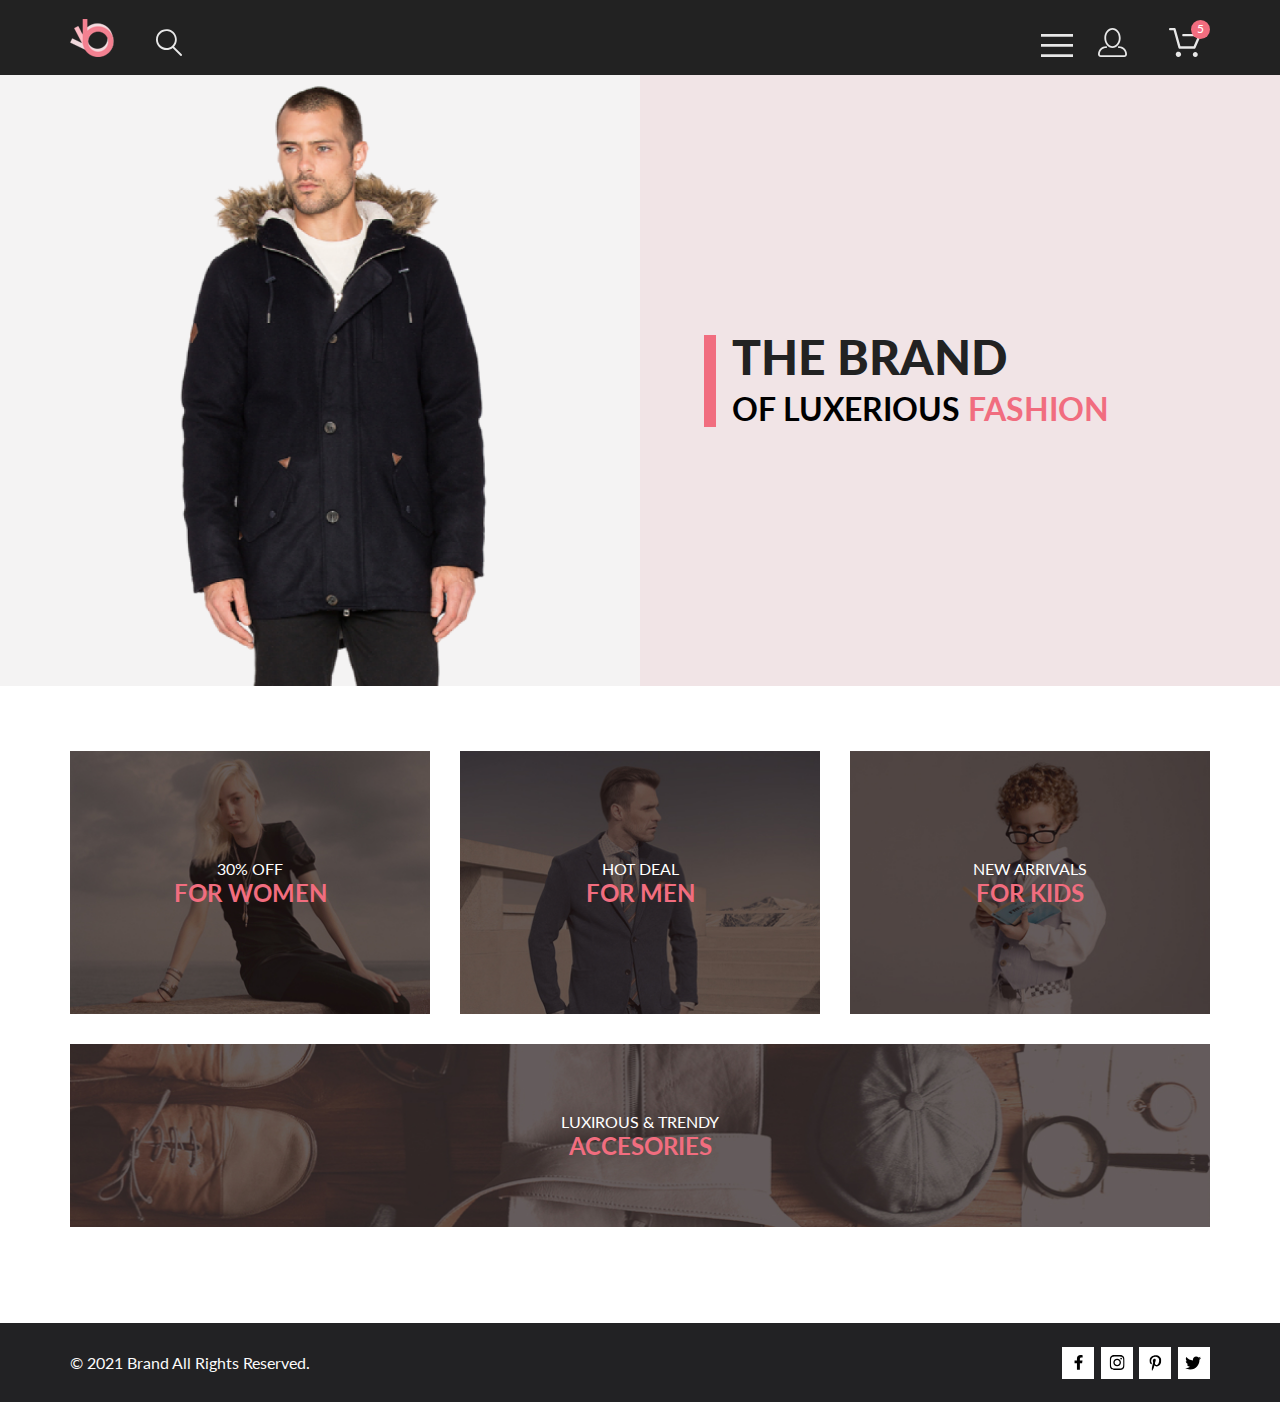
==== index.html @ 9ee0b041 "homework 1" ====
<!DOCTYPE html>
<html lang="en">

<head>
    <meta charset="UTF-8">
    <meta http-equiv="X-UA-Compatible" content="IE=edge">
    <meta name="viewport" content="width=device-width, initial-scale=1.0">
    <link rel="stylesheet" href="style.css">
    <link rel="shortcut icon" href="image/logo.svg" type="image/x-icon">
    <title>SHOP</title>
</head>

<body class="grid-body">

    <header class="header">
        <nav class="nav">
            <ul class="header-menu ">
                <li class="header-menu_logo"><a class="header-menu_link" href="index.html"><img src="image/logo.svg"
                            alt="logo"></a></li>
                <li class="header-menu_search"><a class="header-menu_link" href="#"><img src="image/search.svg"
                            alt="search"></a>
                </li>
                <li class="header-menu_catalog"><a class="header-menu_link" href="#"><img src="image/catalog.svg"
                            alt="catalog"></a></li>
                <li class="header-menu_reg"><a class="header-menu_link" href="#"><img src="image/registration.svg"
                            alt="registration"></a></li>
                <li class="header-menu_cart">
                    <a class="header-menu_link" href="#">
                        <img src="image/cart.svg" alt="cart">
                        <p class="cart-count">5</p>
                    </a>
                </li>
            </ul>
        </nav>
    </header>

    <div class="brend">
        <img class="brend-men" src="image/man_head.png" alt="men in the logo">
        <div class="brend-logo">
            <div class="logo-rect"></div>
            <div class="logo-text">
                <p class="logo-text-bolder"><b>THE BRAND</b></p>
                <p class="logo-text-bold">OF LUXERIOUS
                    <span class="logo-text-red">FASHION</span>
                </p>
            </div>

        </div>
    </div>

    <div class="menu">
        <div class="menu-list textRegular">
            <div class="close">
                <img src="image/X.svg" alt="close button">
            </div>
            <div class="menu-block">
                <p class="menu-head">MENU</p>
                <p class="menu-title">MAN</p>
                <ul class="menu-text">
                    <li class="menu_link_padding"><a class="menu_link" href="#">Accessories</a></li>
                    <li class="menu_link_padding"><a class="menu_link" href="#"></a>Bags</li>
                    <li class="menu_link_padding"><a class="menu_link" href="#">Denim</a></li>
                    <li class="menu_link_padding"><a class="menu_link" href="#">T-Shirts</a></li>
                </ul>
                <p class="menu-title">WOMAN</p>
                <ul class="menu-text">
                    <li class="menu_link_padding"><a class="menu_link" href="#">Accessories</a></li>
                    <li class="menu_link_padding"><a class="menu_link" href="#">Jackets & Coats</a></li>
                    <li class="menu_link_padding"><a class="menu_link" href="#">Polos</a></li>
                    <li class="menu_link_padding"><a class="menu_link" href="#">T-Shirts</a></li>
                    <li class="menu_link_padding"><a class="menu_link" href="#">Shirts</a></li>
                </ul>
                <p class="menu-title">KIDS</p>
                <ul class="menu-text">
                    <li class="menu_link_padding"><a href="#" class="menu_link">Accessories</a></li>
                    <li class="menu_link_padding"><a href="#" class="menu_link">Jackets & Coats</a></li>
                    <li class="menu_link_padding"><a href="#" class="menu_link">Polos</a></li>
                    <li class="menu_link_padding"><a href="#" class="menu_link">T-Shirts</a></li>
                    <li class="menu_link_padding"><a href="#" class="menu_link">Shirts</a></li>
                    <li class="menu_link_padding"><a href="#" class="menu_link">Bags</a></li>
                </ul>
            </div>
        </div>
    </div>

    <main class="main">

        <div class="offer">
            <div class="offer_card">
                <a href="#">
                    <img class="card-image" src="image/for-women.jpg" alt="for women">
                    <div class="offer-card_text textMiddle">
                        <p class="offer-card_text-top">30% OFF</p>
                        <p class="offer-card_text-bottom textLargeBold">FOR WOMEN</p>
                    </div>
                </a>
            </div>
            <div class="offer_card">
                <a href="#">
                    <img class="card-image" src="image/for-man.jpg" alt="for man">
                    <div class="offer-card_text textMiddle">
                        <p class="offer-card_text-top">HOT DEAL</p>
                        <p class="offer-card_text-bottom textLargeBold">FOR MEN</p>
                    </div>
                </a>
            </div>
            <div class="offer_card ">
                <a href="#">
                    <img class="card-image" src="image/for-kids.jpg" alt="for kids">
                    <div class="offer-card_text textMiddle">
                        <p class="offer-card_text-top">NEW ARRIVALS</p>
                        <p class="offer-card_text-bottom textLargeBold">FOR KIDS</p>
                    </div>
                </a>
            </div>
            <div class="offer_card textMiddle">
                <a href="#">
                    <img class="card-image" src="image/accesories.jpg" alt="accesories">
                    <div class="offer-card_text textMiddle">
                        <p class="offer-card_text-top">LUXIROUS & TRENDY</p>
                        <p class="offer-card_text-bottom textLargeBold">ACCESORIES</p>
                    </div>
                </a>
            </div>
        </div>

    </main>
    <footer class="footer-box">
        <div class="footer">
            <p class="footer_text textMiddle">&copy; 2021 Brand All Rights Reserved.</p>
            <div class="footer_link">
                <a href="#" class="link-FIPTBox">
                    <svg class="FIPT-image" width="11" height="16" viewBox="0 0 11 16" fill="none"
                        xmlns="http://www.w3.org/2000/svg">
                        <path
                            d="M9.08836 8.28L9.50686 5.61602H6.89022V3.88729C6.89022 3.15848 7.25574 2.44806 8.42765 2.44806H9.61722V0.179975C9.61722 0.179975 8.53772 0 7.50561 0C5.35073 0 3.9422 1.27593 3.9422 3.5857V5.61602H1.54688V8.28H3.9422V14.72H6.89022V8.28H9.08836Z"
                            fill="black" />
                    </svg>
                </a>
                <a href="#" class="link-FIPTBox">
                    <svg class="FIPT-image" width="16" height="17" viewBox="0 0 16 17" fill="none"
                        xmlns="http://www.w3.org/2000/svg">
                        <g clip-path="url(#clip0_128_234)">
                            <path
                                d="M8.13897 4.68159C6.02383 4.68159 4.31774 6.38491 4.31774 8.49663C4.31774 10.6083 6.02383 12.3117 8.13897 12.3117C10.2541 12.3117 11.9602 10.6083 11.9602 8.49663C11.9602 6.38491 10.2541 4.68159 8.13897 4.68159ZM8.13897 10.9769C6.77211 10.9769 5.65467 9.8646 5.65467 8.49663C5.65467 7.12866 6.76878 6.01636 8.13897 6.01636C9.50915 6.01636 10.6233 7.12866 10.6233 8.49663C10.6233 9.8646 9.50583 10.9769 8.13897 10.9769V10.9769ZM13.0078 4.52554C13.0078 5.02026 12.6087 5.41538 12.1165 5.41538C11.621 5.41538 11.2252 5.01694 11.2252 4.52554C11.2252 4.03413 11.6243 3.63569 12.1165 3.63569C12.6087 3.63569 13.0078 4.03413 13.0078 4.52554ZM15.5386 5.42866C15.4821 4.23667 15.2094 3.18081 14.3347 2.31089C13.4634 1.44097 12.4058 1.1687 11.2119 1.10894C9.9814 1.03921 6.29321 1.03921 5.0627 1.10894C3.8721 1.16538 2.81453 1.43765 1.93987 2.30757C1.06522 3.17749 0.795836 4.23335 0.735973 5.42534C0.666134 6.65386 0.666134 10.3361 0.735973 11.5646C0.79251 12.7566 1.06522 13.8124 1.93987 14.6824C2.81453 15.5523 3.86878 15.8246 5.0627 15.8843C6.29321 15.9541 9.9814 15.9541 11.2119 15.8843C12.4058 15.8279 13.4634 15.5556 14.3347 14.6824C15.2061 13.8124 15.4788 12.7566 15.5386 11.5646C15.6085 10.3361 15.6085 6.65718 15.5386 5.42866V5.42866ZM13.949 12.8828C13.6895 13.5335 13.1874 14.0349 12.5322 14.2972C11.5511 14.6857 9.22314 14.596 8.13897 14.596C7.05479 14.596 4.72348 14.6824 3.74573 14.2972C3.09389 14.0382 2.59171 13.5369 2.32898 12.8828C1.93987 11.9033 2.02967 9.57905 2.02967 8.49663C2.02967 7.41421 1.9432 5.08667 2.32898 4.1105C2.58838 3.45972 3.09056 2.95835 3.74573 2.69604C4.7268 2.30757 7.05479 2.39722 8.13897 2.39722C9.22314 2.39722 11.5545 2.31089 12.5322 2.69604C13.184 2.95503 13.6862 3.4564 13.949 4.1105C14.3381 5.08999 14.2483 7.41421 14.2483 8.49663C14.2483 9.57905 14.3381 11.9066 13.949 12.8828Z"
                                fill="black" />
                        </g>
                        <defs>
                            <clipPath id="clip0_128_234">
                                <rect width="14.8991" height="17" fill="white" transform="translate(0.685547)" />
                            </clipPath>
                        </defs>
                    </svg>
                </a>
                <a href="#" class="link-FIPTBox">
                    <svg class="FIPT-image" width="13" height="16" viewBox="0 0 13 16" fill="none"
                        xmlns="http://www.w3.org/2000/svg">
                        <g clip-path="url(#clip0_128_242)">
                            <path
                                d="M6.74032 0.203125C3.55564 0.203125 0.408203 2.34063 0.408203 5.8C0.408203 8 1.63738 9.25 2.38233 9.25C2.68963 9.25 2.86655 8.3875 2.86655 8.14375C2.86655 7.85313 2.13091 7.23438 2.13091 6.025C2.13091 3.5125 4.03055 1.73125 6.4889 1.73125C8.60271 1.73125 10.1671 2.94062 10.1671 5.1625C10.1671 6.82187 9.50597 9.93437 7.36422 9.93437C6.59133 9.93437 5.93018 9.37187 5.93018 8.56563C5.93018 7.38438 6.74963 6.24062 6.74963 5.02187C6.74963 2.95312 3.835 3.32812 3.835 5.82812C3.835 6.35313 3.90018 6.93437 4.13298 7.4125C3.70463 9.26875 2.82931 12.0344 2.82931 13.9469C2.82931 14.5375 2.91311 15.1188 2.96899 15.7094C3.07452 15.8281 3.02175 15.8156 3.18316 15.7563C4.74757 13.6 4.69169 13.1781 5.3994 10.3562C5.78119 11.0875 6.76826 11.4812 7.55046 11.4812C10.8469 11.4812 12.3275 8.24688 12.3275 5.33125C12.3275 2.22813 9.66427 0.203125 6.74032 0.203125Z"
                                fill="black" />
                        </g>
                        <defs>
                            <clipPath id="clip0_128_242">
                                <rect width="11.9193" height="16" fill="white" transform="translate(0.408203)" />
                            </clipPath>
                        </defs>
                    </svg>
                </a>
                <a href="#" class="link-FIPTBox">
                    <svg class="FIPT-image" width="17" height="16" viewBox="0 0 17 16" fill="none"
                        xmlns="http://www.w3.org/2000/svg">
                        <g clip-path="url(#clip0_128_238)">
                            <path
                                d="M14.417 4.74052C14.427 4.88264 14.427 5.0248 14.427 5.16692C14.427 9.50192 11.1498 14.4969 5.15986 14.4969C3.31448 14.4969 1.60022 13.9588 0.158203 13.0248C0.420396 13.0552 0.67247 13.0654 0.944752 13.0654C2.46741 13.0654 3.8691 12.5476 4.98843 11.6644C3.5565 11.6339 2.3565 10.6898 1.94305 9.39027C2.14475 9.4207 2.34642 9.44102 2.5582 9.44102C2.85063 9.44102 3.14308 9.40039 3.41533 9.32936C1.92291 9.02477 0.803551 7.70498 0.803551 6.11108V6.07048C1.23715 6.31414 1.74139 6.46642 2.2758 6.4867C1.39849 5.89786 0.823727 4.8928 0.823727 3.75573C0.823727 3.14661 0.985041 2.58823 1.26741 2.10092C2.87077 4.09077 5.28086 5.39023 7.98334 5.53239C7.93293 5.28873 7.90266 5.03495 7.90266 4.78114C7.90266 2.97402 9.35477 1.50195 11.1598 1.50195C12.0976 1.50195 12.9446 1.89789 13.5396 2.53748C14.2757 2.39536 14.9816 2.12123 15.6068 1.74561C15.3648 2.50705 14.8505 3.14664 14.1749 3.5527C14.8304 3.48167 15.4657 3.29889 16.0505 3.04511C15.6069 3.69483 15.0522 4.27348 14.417 4.74052Z"
                                fill="black" />
                        </g>
                        <defs>
                            <clipPath id="clip0_128_238">
                                <rect width="15.8924" height="16" fill="white" transform="translate(0.158203)" />
                            </clipPath>
                        </defs>
                    </svg>
                </a>
            </div>
        </div>

    </footer>
    <script>
        var btn = document.querySelector('.header-menu_catalog');
        var menu = document.querySelector('.menu');
        var btnclose = document.querySelector('.close');

        btn.onclick = function () {
            menu.classList.toggle("menu-active");
        }

        btnclose.onclick = function () {
            menu.classList.remove("menu-active");
        }
    </script>
</body>

</html>
---- style.css ----
@import url("https://fonts.googleapis.com/css2?family=Lato:wght@100;300;400;700;900&display=swap");
* {
  margin: 0;
  padding: 0;
  font-family: 'Lato', sans-serif;
}

.text {
  font-weight: 300;
  font-size: 14px;
  line-height: 17px;
}

.textRegular {
  font-weight: 400;
  font-size: 14px;
  line-height: 17px;
}

.textBold {
  font-weight: 700;
  font-size: 14px;
  line-height: 17px;
}

.textSmall {
  font-weight: 400;
  font-size: 13px;
  line-height: 16px;
}

.textMiddle {
  font-weight: 400;
  font-size: 16px;
  line-height: 19px;
}

.textBase {
  font-weight: 400;
  font-size: 18px;
  line-height: 22px;
}

.textBig {
  font-weight: 400;
  font-size: 20px;
  line-height: 24px;
}

.textLarge {
  font-weight: 300;
  font-size: 24px;
  line-height: 29px;
}

.textLargeRegular {
  font-weight: 400;
  font-size: 24px;
  line-height: 29px;
}

.textLargeBold {
  font-weight: 700;
  font-size: 24px;
  line-height: 29px;
}

.grid-body {
  min-height: 100vh;
  display: -ms-grid;
  display: grid;
  -ms-grid-rows: (auto)[auto-fit];
      grid-template-rows: repeat(auto-fit, auto);
  -ms-grid-columns: 1fr minmax(auto, 1140px) 1fr;
      grid-template-columns: 1fr minmax(auto, 1140px) 1fr;
      grid-template-areas: "header header header " "brend brend brend" "main-box main-box main-box" "footer footer footer";
}

.header {
  -ms-grid-row: 1;
  -ms-grid-column: 1;
  -ms-grid-column-span: 3;
  grid-area: header;
  background: #222222;
  min-height: 75px;
  display: -ms-grid;
  display: grid;
  -ms-grid-columns: 1fr minmax(auto, 1140px) 1fr;
      grid-template-columns: 1fr minmax(auto, 1140px) 1fr;
  -ms-grid-rows: 1fr 38px 1fr;
      grid-template-rows: 1fr 38px 1fr;
}

.header .nav {
  background: #222222;
  grid-area: nav-menu;
  -ms-grid-column: 2;
  grid-column: 2;
  -ms-grid-row: 2;
  grid-row: 2;
}

.header-menu {
  grid-area: header-menu;
  -ms-grid-column: 2;
  grid-column: 2;
  -ms-grid-row: 2;
  grid-row: 2;
  display: -webkit-box;
  display: -ms-flexbox;
  display: flex;
  -webkit-box-align: end;
      -ms-flex-align: end;
          align-items: flex-end;
  list-style: none;
  padding-right: 9px;
}

.header-menu_logo {
  padding-right: 41px;
  -ms-flex-item-align: start;
      align-self: flex-start;
}

.header-menu_catalog {
  margin-left: auto;
  padding-right: 25px;
}

.header-menu_reg {
  padding-right: 42px;
}

.header-menu_cart {
  position: relative;
}

.header-menu_cart .cart-count {
  position: absolute;
  right: -9px;
  top: -8px;
  background: #F16D7F;
  color: #FFFFFF;
  font-weight: 400;
  font-size: 12px;
  line-height: 14px;
  width: 19px;
  height: 19px;
  border: 0;
  border-radius: 50%;
  display: -webkit-box;
  display: -ms-flexbox;
  display: flex;
  -webkit-box-align: center;
      -ms-flex-align: center;
          align-items: center;
  -webkit-box-pack: center;
      -ms-flex-pack: center;
          justify-content: center;
}

.header-menu_link {
  text-decoration: none;
}

.main {
  display: -ms-grid;
  display: grid;
  -ms-grid-row: 3;
  -ms-grid-column: 1;
  -ms-grid-column-span: 3;
  grid-area: main-box;
  -ms-grid-columns: 1fr minmax(auto, 1140px) 1fr;
      grid-template-columns: 1fr minmax(auto, 1140px) 1fr;
  grid-auto-rows: auto;
}

.brend {
  -ms-grid-row: 2;
  -ms-grid-column: 1;
  -ms-grid-column-span: 3;
  grid-area: brend;
  display: -ms-grid;
  display: grid;
  -ms-grid-columns: 1fr 1fr;
      grid-template-columns: 1fr 1fr;
  -ms-grid-rows: max-content;
      grid-template-rows: -webkit-max-content;
      grid-template-rows: max-content;
  z-index: 2;
}

.brend-men {
  width: 50vw;
  background: rgba(113, 103, 105, 0.08);
  -o-object-fit: contain;
     object-fit: contain;
  -o-object-position: center bottom;
     object-position: center bottom;
}

.brend-logo {
  background: #F1E4E6;
  display: -webkit-box;
  display: -ms-flexbox;
  display: flex;
  -webkit-box-align: center;
      -ms-flex-align: center;
          align-items: center;
  -webkit-box-pack: start;
      -ms-flex-pack: start;
          justify-content: start;
}

.brend-logo .logo-rect {
  width: 12px;
  height: 92px;
  background-color: #F16D7F;
  margin-right: 16px;
  margin-left: 64px;
}

.brend-logo .logo-text {
  white-space: nowrap;
}

.brend-logo .logo-text-bolder {
  font-weight: 900;
  font-size: 48px;
  line-height: 57.6px;
  text-align: left;
  color: #222222;
}

.brend-logo .logo-text-bold {
  font-weight: 700;
  font-size: 32px;
  line-height: 48.4px;
  text-align: left;
}

.brend-logo .logo-text-red {
  color: #F16D7F;
}

.menu {
  display: none;
  position: absolute;
  top: 75px;
  right: 0;
  max-height: 764px;
  width: 100%;
  z-index: 3;
  background: rgba(0, 0, 0, 0.5);
  -ms-grid-columns: 1fr 232px;
      grid-template-columns: 1fr 232px;
      grid-template-areas: ". menu";
}

.menu .close {
  height: 12px;
  display: -webkit-box;
  display: -ms-flexbox;
  display: flex;
  -webkit-box-pack: end;
      -ms-flex-pack: end;
          justify-content: flex-end;
  cursor: pointer;
}

.menu .menu-list {
  -ms-grid-row: 1;
  -ms-grid-column: 2;
  grid-area: menu;
  background-color: #FFFFFF;
  -webkit-box-shadow: 6px 4px 35px rgba(0, 0, 0, 0.21);
          box-shadow: 6px 4px 35px rgba(0, 0, 0, 0.21);
  padding-left: 34px;
  padding-right: 16px;
  padding-top: 16px;
  padding-bottom: 157px;
  -webkit-box-sizing: border-box;
          box-sizing: border-box;
}

.menu .menu-list .menu-block {
  -webkit-box-sizing: border-box;
          box-sizing: border-box;
  padding-top: 9px;
}

.menu .menu-list .menu-head {
  font-weight: 700;
  color: #000000;
  margin-bottom: 24px;
}

.menu .menu-list .menu-title {
  color: #F16D7F;
  margin-top: 20px;
  margin-bottom: 12px;
}

.menu .menu-list .menu-text {
  color: #6F6E6E;
  list-style: none;
}

.menu .menu-list .menu_link {
  text-decoration: none;
  color: #6F6E6E;
  display: inline;
}

.menu .menu-list .menu_link_padding {
  margin-left: 21px;
  margin-bottom: 11px;
}

.menu-active {
  display: -ms-grid;
  display: grid;
}

.offer {
  grid-area: offer;
  -ms-grid-column: 2;
  grid-column: 2;
  margin-top: 65px;
  margin-bottom: 96px;
  display: -ms-grid;
  display: grid;
  -ms-grid-columns: (1fr)[3];
      grid-template-columns: repeat(3, 1fr);
  gap: 30px;
  grid-auto-rows: minmax(-webkit-min-content, -webkit-max-content);
  grid-auto-rows: minmax(min-content, max-content);
}

.offer_card {
  position: relative;
}

.offer_card .card-image {
  -o-object-fit: cover;
     object-fit: cover;
  width: 100%;
  height: 100%;
}

.offer_card .card-image::before {
  content: '';
  position: absolute;
  top: 0;
  left: 0;
  background: rgba(33, 22, 22, 0.7);
}

.offer_card:last-child {
  -ms-grid-column: 1;
  -ms-grid-column-span: 3;
  grid-column: 1/4;
}

.offer .offer-card_text {
  position: absolute;
  top: 50%;
  left: 50%;
  -webkit-transform: translate(-50%, -50%);
          transform: translate(-50%, -50%);
  text-align: center;
  white-space: nowrap;
}

.offer .offer-card_text-top {
  color: #FFFFFF;
}

.offer .offer-card_text-bottom {
  color: #F16D7F;
}

.footer-box {
  background: #222224;
  -ms-grid-row: 4;
  -ms-grid-column: 1;
  -ms-grid-column-span: 3;
  grid-area: footer;
  display: -ms-grid;
  display: grid;
  -ms-grid-columns: 1fr minmax(auto, 1140px) 1fr;
      grid-template-columns: 1fr minmax(auto, 1140px) 1fr;
  -ms-grid-rows: 1fr auto 1fr;
      grid-template-rows: 1fr auto 1fr;
  min-height: 79px;
}

.footer-box .footer {
  -ms-grid-column: 2;
  grid-column: 2;
  -ms-grid-row: 2;
  grid-row: 2;
  display: -webkit-box;
  display: -ms-flexbox;
  display: flex;
  -webkit-box-orient: horizontal;
  -webkit-box-direction: normal;
      -ms-flex-direction: row;
          flex-direction: row;
  -webkit-box-align: center;
      -ms-flex-align: center;
          align-items: center;
  -webkit-box-pack: justify;
      -ms-flex-pack: justify;
          justify-content: space-between;
}

.footer-box .footer_text {
  color: #FBFBFB;
}

.footer-box .footer_link {
  width: 148px;
  display: -webkit-box;
  display: -ms-flexbox;
  display: flex;
  -webkit-box-pack: justify;
      -ms-flex-pack: justify;
          justify-content: space-between;
}

.footer-box .footer_link .link-FIPTBox {
  height: 32px;
  width: 32px;
  text-decoration: none;
  background: #FFFFFF;
  display: -webkit-box;
  display: -ms-flexbox;
  display: flex;
  -webkit-box-pack: center;
      -ms-flex-pack: center;
          justify-content: center;
  -webkit-box-align: center;
      -ms-flex-align: center;
          align-items: center;
}

.footer-box .footer_link .link-FIPTBox:hover {
  background: #F16D7F;
}

.footer-box .footer_link .link-FIPTBox:hover .FIPT-image path {
  fill: white;
}

.footer-box .footer_link .link-FIPTBox:hover .FIPT-image {
  display: inline-block;
  height: 15px;
  -ms-flex-item-align: center;
      -ms-grid-row-align: center;
      align-self: center;
}

@media (max-width: 1024px) {
  .header,
  .main,
  .footer-box {
    -ms-grid-columns: 32px minmax(auto, 1140px) 32px;
        grid-template-columns: 32px minmax(auto, 1140px) 32px;
  }
  .brend-logo .logo-rect {
    margin-left: 39px;
  }
  .brend-logo .logo-text-bolder {
    font-size: 44px;
    line-height: 53px;
  }
  .brend-logo .logo-text-bold {
    font-size: 24px;
    line-height: 29px;
  }
  .offer {
    gap: 19px;
  }
}

@media (max-width: 670px) {
  .header,
  .main,
  .footer-box {
    -ms-grid-columns: 16px minmax(auto, 1140px) 16px;
        grid-template-columns: 16px minmax(auto, 1140px) 16px;
  }
  .header-menu_catalog {
    padding-right: 0;
    -ms-flex-item-align: center;
        -ms-grid-row-align: center;
        align-self: center;
  }
  .header-menu_reg, .header-menu_cart {
    display: none;
  }
  .brend {
    -ms-grid-rows: 363px;
        grid-template-rows: 363px;
  }
  .brend-men {
    display: none;
  }
  .brend-logo {
    -ms-grid-column: 1;
    -ms-grid-column-span: 2;
    grid-column: 1/3;
    -webkit-box-pack: center;
        -ms-flex-pack: center;
            justify-content: center;
  }
  .brend-logo .logo-rect {
    height: 61px;
    margin-right: 15px;
    margin-left: 0;
  }
  .brend-logo .logo-text-bolder {
    font-size: 38px;
    line-height: 46px;
  }
  .brend-logo .logo-text-bold {
    font-size: 20px;
    line-height: 24px;
  }
  .offer {
    grid-auto-rows: minmax(111px, auto);
    gap: 32px;
  }
  .offer_card {
    -ms-grid-column: 1;
    -ms-grid-column-span: 3;
    grid-column: 1/4;
  }
  .footer-box {
    min-height: 143px;
    -ms-grid-rows: 43px auto 9px;
        grid-template-rows: 43px auto 9px;
  }
  .footer-box .footer {
    -webkit-box-orient: vertical;
    -webkit-box-direction: reverse;
        -ms-flex-direction: column-reverse;
            flex-direction: column-reverse;
    -webkit-box-pack: justify;
        -ms-flex-pack: justify;
            justify-content: space-between;
  }
}
/*# sourceMappingURL=style.css.map */
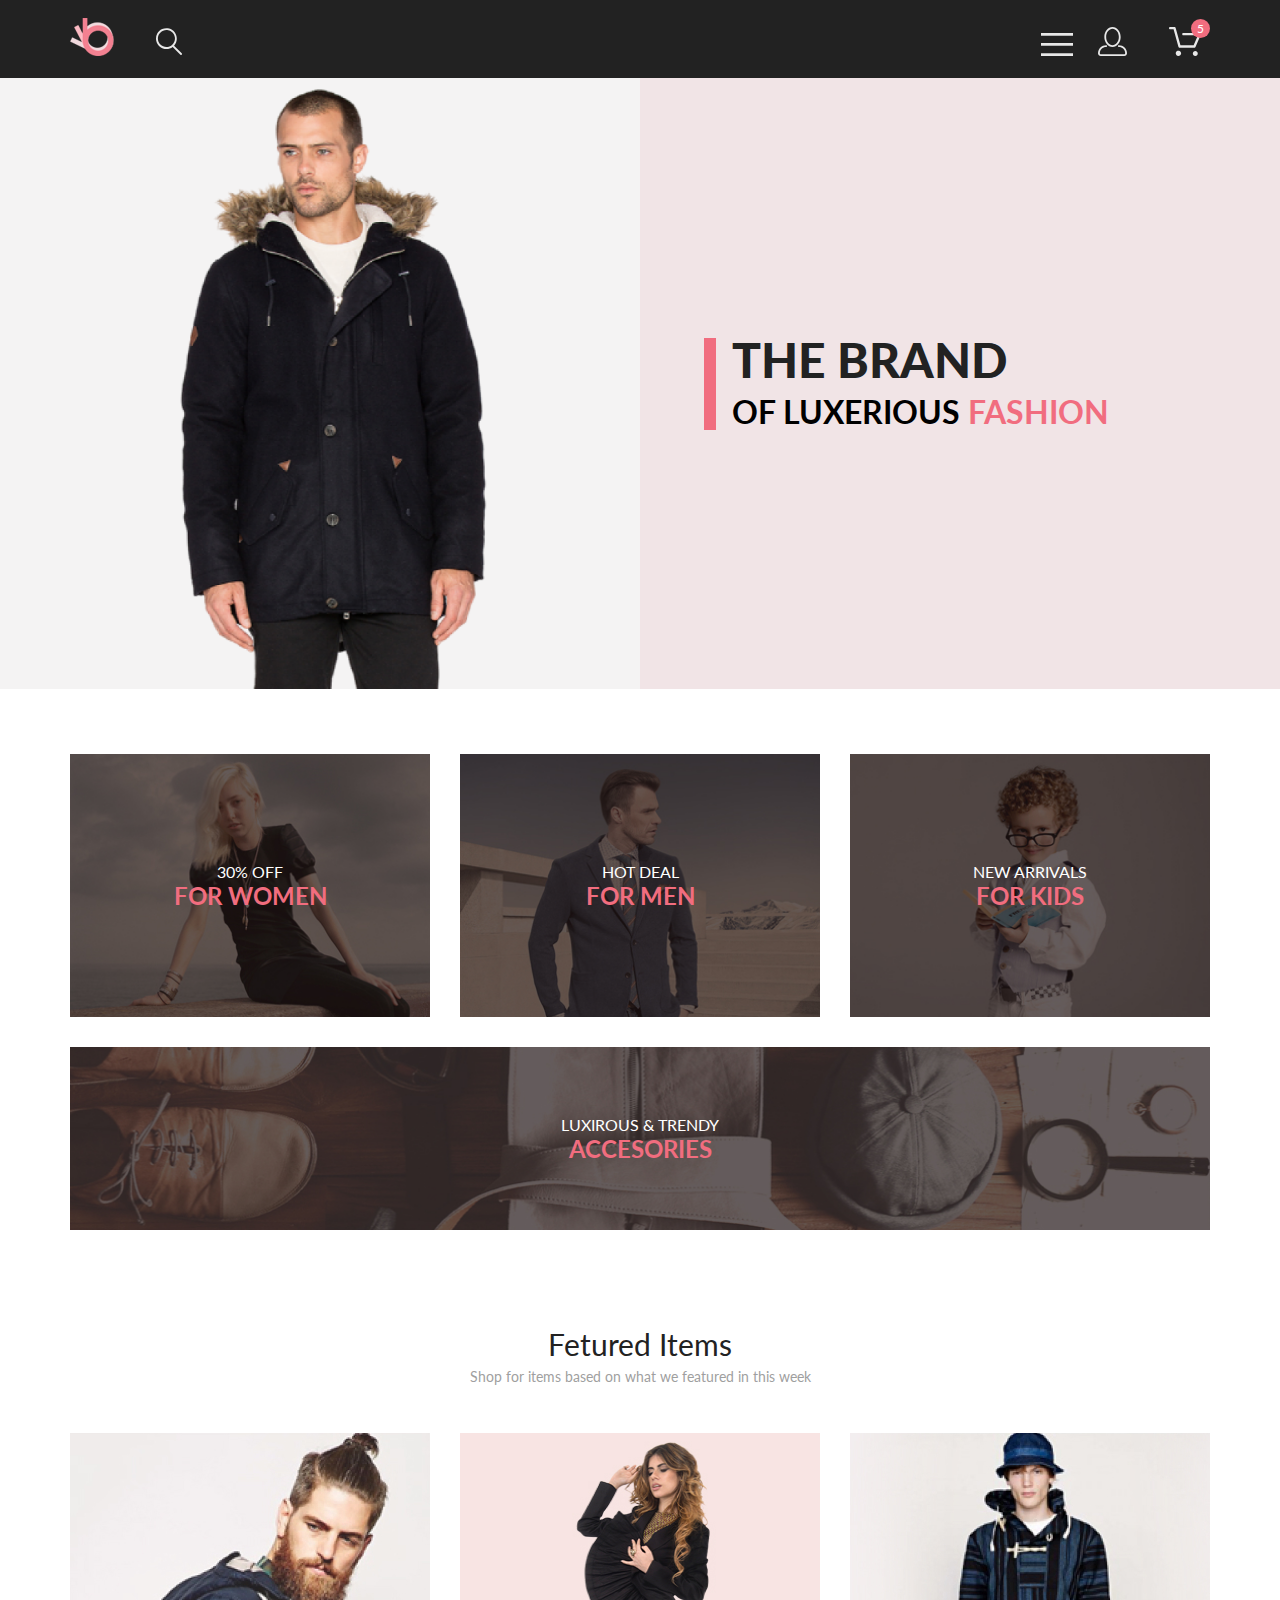
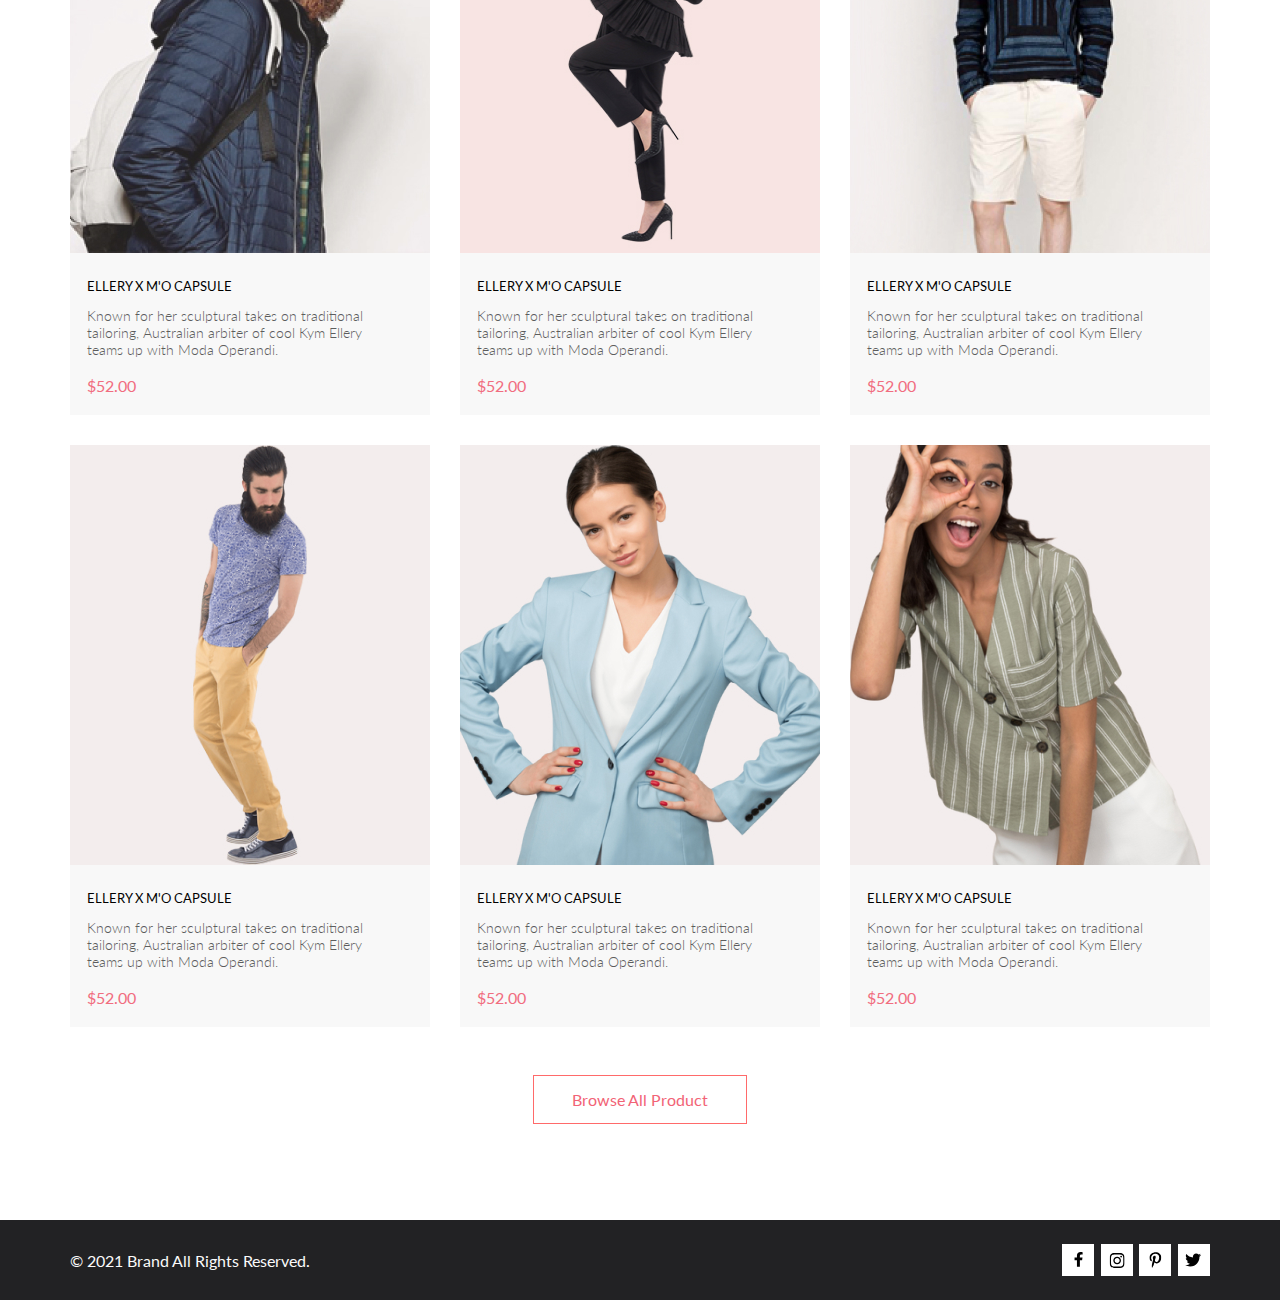
==== commit 98abad8a: "Merge 1535c94bfa04175a783c852b7771731e46a2452e into 9ee0b041276b7e09930b8b148d638d3df195c527" ====
--- a/index.html
+++ b/index.html
@@ -12,8 +12,8 @@
 
 <body class="grid-body">
 
-    <header class="header">
-        <nav class="nav">
+    <header class="header ">
+        <nav class="nav container">
             <ul class="header-menu ">
                 <li class="header-menu_logo"><a class="header-menu_link" href="index.html"><img src="image/logo.svg"
                             alt="logo"></a></li>
@@ -83,7 +83,7 @@
         </div>
     </div>
 
-    <main class="main">
+    <main class="main container">
 
         <div class="offer">
             <div class="offer_card">
@@ -124,9 +124,133 @@
             </div>
         </div>
 
+        <div class="items">
+            <div class="items-top_text">
+                <h4 class="items-top_text-top">Fetured Items</h4>
+                <p class="items-top_text-bottom textRegular">Shop for items based on what we featured in this week</p>
+            </div>
+            <div class="items-cards">
+                <div class="items-infocards">
+                    <div class=" items-infocards_image ">
+                        <div class="items-hover">
+                            <button class="items-hover_button">
+                                <img class="items-hover_button-img" src="image/cart.svg" alt="cart">
+                                <span class="items-hover_button-text textRegular">Add to Cart</span>
+                            </button>
+                        </div>
+                        <div class="items-index index-item1"></div>
+                    </div>
+                    <div class="items-infocards_text">
+                        <h4 class="items-infocards_text-name textSmall">ELLERY X M'O CAPSULE</h4>
+                        <p class="items-infocards_text-info text">Known for her sculptural takes on traditional
+                            tailoring,
+                            Australian
+                            arbiter of cool Kym Ellery teams up with Moda Operandi.</p>
+                        <p class="items-infocards_text-prise textMiddle">$52.00</p>
+                    </div>
+                </div>
+                <div class="items-infocards">
+                    <div class=" items-infocards_image ">
+                        <div class="items-hover">
+                            <button class="items-hover_button">
+                                <img class="items-hover_button-img" src="image/cart.svg" alt="cart">
+                                <span class="items-hover_button-text textRegular">Add to Cart</span>
+                            </button>
+                        </div>
+                        <div class="items-index index-item2"></div>
+                    </div>
+                    <div class="items-infocards_text">
+                        <h4 class="items-infocards_text-name textSmall">ELLERY X M'O CAPSULE</h4>
+                        <p class="items-infocards_text-info text">Known for her sculptural takes on traditional
+                            tailoring,
+                            Australian
+                            arbiter of cool Kym Ellery teams up with Moda Operandi.</p>
+                        <p class="items-infocards_text-prise textMiddle">$52.00</p>
+                    </div>
+                </div>
+                <div class="items-infocards">
+                    <div class=" items-infocards_image ">
+                        <div class="items-hover">
+                            <button class="items-hover_button">
+                                <img class="items-hover_button-img" src="image/cart.svg" alt="cart">
+                                <span class="items-hover_button-text textRegular">Add to Cart</span>
+                            </button>
+                        </div>
+                        <div class="items-index index-item3"></div>
+                    </div>
+                    <div class="items-infocards_text">
+                        <h4 class="items-infocards_text-name textSmall">ELLERY X M'O CAPSULE</h4>
+                        <p class="items-infocards_text-info text">Known for her sculptural takes on traditional
+                            tailoring,
+                            Australian
+                            arbiter of cool Kym Ellery teams up with Moda Operandi.</p>
+                        <p class="items-infocards_text-prise textMiddle">$52.00</p>
+                    </div>
+                </div>
+                <div class="items-infocards">
+                    <div class=" items-infocards_image ">
+                        <div class="items-hover">
+                            <button class="items-hover_button">
+                                <img class="items-hover_button-img" src="image/cart.svg" alt="cart">
+                                <span class="items-hover_button-text textRegular">Add to Cart</span>
+                            </button>
+                        </div>
+                        <div class="items-index index-item4"></div>
+                    </div>
+                    <div class="items-infocards_text">
+                        <h4 class="items-infocards_text-name textSmall">ELLERY X M'O CAPSULE</h4>
+                        <p class="items-infocards_text-info text">Known for her sculptural takes on traditional
+                            tailoring,
+                            Australian
+                            arbiter of cool Kym Ellery teams up with Moda Operandi.</p>
+                        <p class="items-infocards_text-prise textMiddle">$52.00</p>
+                    </div>
+                </div>
+                <div class="items-infocards">
+                    <div class=" items-infocards_image ">
+                        <div class="items-hover">
+                            <button class="items-hover_button">
+                                <img class="items-hover_button-img" src="image/cart.svg" alt="cart">
+                                <span class="items-hover_button-text textRegular">Add to Cart</span>
+                            </button>
+                        </div>
+                        <div class="items-index index-item5"></div>
+                    </div>
+                    <div class="items-infocards_text">
+                        <h4 class="items-infocards_text-name textSmall">ELLERY X M'O CAPSULE</h4>
+                        <p class="items-infocards_text-info text">Known for her sculptural takes on traditional
+                            tailoring,
+                            Australian
+                            arbiter of cool Kym Ellery teams up with Moda Operandi.</p>
+                        <p class="items-infocards_text-prise textMiddle">$52.00</p>
+                    </div>
+                </div>
+                <div class="items-infocards">
+                    <div class=" items-infocards_image ">
+                        <div class="items-hover">
+                            <button class="items-hover_button">
+                                <img class="items-hover_button-img" src="image/cart.svg" alt="cart">
+                                <span class="items-hover_button-text textRegular">Add to Cart</span>
+                            </button>
+                        </div>
+                        <div class="items-index index-item6"></div>
+                    </div>
+                    <div class="items-infocards_text">
+                        <h4 class="items-infocards_text-name textSmall">ELLERY X M'O CAPSULE</h4>
+                        <p class="items-infocards_text-info text">Known for her sculptural takes on traditional
+                            tailoring,
+                            Australian
+                            arbiter of cool Kym Ellery teams up with Moda Operandi.</p>
+                        <p class="items-infocards_text-prise textMiddle">$52.00</p>
+                    </div>
+                </div>
+            </div>
+            <button class="items-button textMiddle">Browse All Product</button>
+        </div>
+
     </main>
     <footer class="footer-box">
-        <div class="footer">
+        <div class="footer container">
             <p class="footer_text textMiddle">&copy; 2021 Brand All Rights Reserved.</p>
             <div class="footer_link">
                 <a href="#" class="link-FIPTBox">
--- a/style.css
+++ b/style.css
@@ -5,6 +5,11 @@
   font-family: 'Lato', sans-serif;
 }
 
+.container {
+  margin: 0 auto;
+  max-width: 1140px;
+}
+
 .text {
   font-weight: 300;
   font-size: 14px;
@@ -65,47 +70,17 @@
   line-height: 29px;
 }
 
-.grid-body {
-  min-height: 100vh;
-  display: -ms-grid;
-  display: grid;
-  -ms-grid-rows: (auto)[auto-fit];
-      grid-template-rows: repeat(auto-fit, auto);
-  -ms-grid-columns: 1fr minmax(auto, 1140px) 1fr;
-      grid-template-columns: 1fr minmax(auto, 1140px) 1fr;
-      grid-template-areas: "header header header " "brend brend brend" "main-box main-box main-box" "footer footer footer";
-}
-
 .header {
-  -ms-grid-row: 1;
-  -ms-grid-column: 1;
-  -ms-grid-column-span: 3;
   grid-area: header;
   background: #222222;
   min-height: 75px;
-  display: -ms-grid;
-  display: grid;
-  -ms-grid-columns: 1fr minmax(auto, 1140px) 1fr;
-      grid-template-columns: 1fr minmax(auto, 1140px) 1fr;
-  -ms-grid-rows: 1fr 38px 1fr;
-      grid-template-rows: 1fr 38px 1fr;
 }
 
 .header .nav {
-  background: #222222;
-  grid-area: nav-menu;
-  -ms-grid-column: 2;
-  grid-column: 2;
-  -ms-grid-row: 2;
-  grid-row: 2;
+  padding: 18px 0 19px;
 }
 
 .header-menu {
-  grid-area: header-menu;
-  -ms-grid-column: 2;
-  grid-column: 2;
-  -ms-grid-row: 2;
-  grid-row: 2;
   display: -webkit-box;
   display: -ms-flexbox;
   display: flex;
@@ -163,22 +138,7 @@
   text-decoration: none;
 }
 
-.main {
-  display: -ms-grid;
-  display: grid;
-  -ms-grid-row: 3;
-  -ms-grid-column: 1;
-  -ms-grid-column-span: 3;
-  grid-area: main-box;
-  -ms-grid-columns: 1fr minmax(auto, 1140px) 1fr;
-      grid-template-columns: 1fr minmax(auto, 1140px) 1fr;
-  grid-auto-rows: auto;
-}
-
 .brend {
-  -ms-grid-row: 2;
-  -ms-grid-column: 1;
-  -ms-grid-column-span: 3;
   grid-area: brend;
   display: -ms-grid;
   display: grid;
@@ -323,9 +283,6 @@
 }
 
 .offer {
-  grid-area: offer;
-  -ms-grid-column: 2;
-  grid-column: 2;
   margin-top: 65px;
   margin-bottom: 96px;
   display: -ms-grid;
@@ -380,26 +337,192 @@
   color: #F16D7F;
 }
 
+.items {
+  margin-bottom: 96px;
+  display: -ms-grid;
+  display: grid;
+  -ms-grid-rows: (auto)[3];
+      grid-template-rows: repeat(3, auto);
+}
+
+.items-top_text {
+  text-align: center;
+  -ms-flex-line-pack: center;
+      align-content: center;
+}
+
+.items-top_text-top {
+  font-weight: 400;
+  font-size: 30px;
+  line-height: 36px;
+  color: #222222;
+  padding-bottom: 6px;
+}
+
+.items-top_text-bottom {
+  color: #9F9F9F;
+}
+
+.items-button {
+  -ms-grid-column-align: center;
+      justify-self: center;
+  color: #F26376;
+  text-align: center;
+  padding: 14px 38px;
+  -webkit-box-sizing: border-box;
+          box-sizing: border-box;
+  border: 1px solid #FF6A6A;
+  background-color: white;
+  cursor: pointer;
+}
+
+.items-button:hover {
+  background: #F16D7F;
+  color: #FFFFFF;
+}
+
+.items-cards {
+  margin: 48px 0 48px;
+  display: -ms-grid;
+  display: grid;
+  -ms-grid-columns: (minmax(auto, 360px))[auto-fit];
+      grid-template-columns: repeat(auto-fit, minmax(auto, 360px));
+  gap: 30px;
+  -webkit-box-pack: center;
+      -ms-flex-pack: center;
+          justify-content: center;
+}
+
+.items-hover {
+  position: absolute;
+  background-color: rgba(58, 56, 56, 0.86);
+  z-index: 1;
+  width: 100%;
+  height: 100%;
+  display: -webkit-box;
+  display: -ms-flexbox;
+  display: flex;
+  -webkit-box-pack: center;
+      -ms-flex-pack: center;
+          justify-content: center;
+}
+
+.items-hover_button {
+  -ms-flex-item-align: center;
+      align-self: center;
+  border: 1px solid #FFFFFF;
+  padding: 10px 13px;
+  background-color: rgba(58, 56, 56, 0.86);
+  display: -webkit-box;
+  display: -ms-flexbox;
+  display: flex;
+  -webkit-box-pack: justify;
+      -ms-flex-pack: justify;
+          justify-content: space-between;
+}
+
+.items-hover_button-text {
+  color: #FFFFFF;
+  -ms-flex-item-align: center;
+      -ms-grid-row-align: center;
+      align-self: center;
+  padding-left: 11px;
+}
+
+.items-index {
+  position: absolute;
+  width: 100%;
+  height: 100%;
+  z-index: 1;
+}
+
+.items-infocards {
+  -ms-grid-column-align: center;
+      justify-self: center;
+  display: -ms-grid;
+  display: grid;
+  -ms-grid-columns: minmax(auto, 360px);
+      grid-template-columns: minmax(auto, 360px);
+  -ms-grid-rows: 420px 137px;
+      grid-template-rows: 420px 137px;
+  gap: 25px;
+  position: relative;
+  background: #F8F8F8;
+}
+
+.items-infocards_image {
+  position: relative;
+}
+
+.items-infocards_image .index-item1 {
+  background-image: url(image/index-item1.jpg);
+  background-size: cover;
+  background-repeat: no-repeat;
+}
+
+.items-infocards_image .index-item2 {
+  background-image: url(image/index-item2.jpg);
+  background-size: cover;
+  background-repeat: no-repeat;
+}
+
+.items-infocards_image .index-item3 {
+  background-image: url(image/index-item3.jpg);
+  background-size: cover;
+  background-repeat: no-repeat;
+}
+
+.items-infocards_image .index-item4 {
+  background-image: url(image/index-item4.jpg);
+  background-size: cover;
+  background-repeat: no-repeat;
+}
+
+.items-infocards_image .index-item5 {
+  background-image: url(image/index-item5.jpg);
+  background-size: cover;
+  background-repeat: no-repeat;
+}
+
+.items-infocards_image .index-item6 {
+  background-image: url(image/index-item6.jpg);
+  background-size: cover;
+  background-repeat: no-repeat;
+}
+
+.items-infocards_image:hover .items-hover {
+  z-index: 2;
+}
+
+.items-infocards_text {
+  text-align: left;
+  padding-left: 17px;
+  padding-right: 29px;
+  padding-bottom: 20px;
+  -webkit-box-sizing: border-box;
+          box-sizing: border-box;
+}
+
+.items-infocards_text-name {
+  color: #000000;
+}
+
+.items-infocards_text-info {
+  color: #5D5D5D;
+  padding-top: 13px;
+  padding-bottom: 18px;
+}
+
+.items-infocards_text-prise {
+  color: #F16D7F;
+}
+
 .footer-box {
   background: #222224;
-  -ms-grid-row: 4;
-  -ms-grid-column: 1;
-  -ms-grid-column-span: 3;
-  grid-area: footer;
-  display: -ms-grid;
-  display: grid;
-  -ms-grid-columns: 1fr minmax(auto, 1140px) 1fr;
-      grid-template-columns: 1fr minmax(auto, 1140px) 1fr;
-  -ms-grid-rows: 1fr auto 1fr;
-      grid-template-rows: 1fr auto 1fr;
+}
+
+.footer-box .footer {
   min-height: 79px;
-}
-
-.footer-box .footer {
-  -ms-grid-column: 2;
-  grid-column: 2;
-  -ms-grid-row: 2;
-  grid-row: 2;
   display: -webkit-box;
   display: -ms-flexbox;
   display: flex;
@@ -413,6 +536,9 @@
   -webkit-box-pack: justify;
       -ms-flex-pack: justify;
           justify-content: space-between;
+  padding: 24px  0;
+  -webkit-box-sizing: border-box;
+          box-sizing: border-box;
 }
 
 .footer-box .footer_text {
@@ -462,11 +588,13 @@
 }
 
 @media (max-width: 1024px) {
-  .header,
-  .main,
-  .footer-box {
-    -ms-grid-columns: 32px minmax(auto, 1140px) 32px;
-        grid-template-columns: 32px minmax(auto, 1140px) 32px;
+  .container {
+    margin-left: 16px;
+    margin-right: 16px;
+  }
+  .header .nav {
+    padding-right: 16px;
+    padding-left: 16px;
   }
   .brend-logo .logo-rect {
     margin-left: 39px;
@@ -480,17 +608,21 @@
     line-height: 29px;
   }
   .offer {
+    margin-top: 20px;
+    margin-bottom: 155px;
     gap: 19px;
   }
+  .items {
+    margin-bottom: 65px;
+  }
+  .items-cards {
+    margin-top: 72px;
+    margin-bottom: 32px;
+    gap: 16px;
+  }
 }
 
 @media (max-width: 670px) {
-  .header,
-  .main,
-  .footer-box {
-    -ms-grid-columns: 16px minmax(auto, 1140px) 16px;
-        grid-template-columns: 16px minmax(auto, 1140px) 16px;
-  }
   .header-menu_catalog {
     padding-right: 0;
     -ms-flex-item-align: center;
@@ -529,6 +661,8 @@
     line-height: 24px;
   }
   .offer {
+    margin-top: 64px;
+    margin-bottom: 64px;
     grid-auto-rows: minmax(111px, auto);
     gap: 32px;
   }
@@ -537,12 +671,16 @@
     -ms-grid-column-span: 3;
     grid-column: 1/4;
   }
-  .footer-box {
+  .items {
+    margin-bottom: 96px;
+  }
+  .items-cards {
+    margin-top: 64px;
+    margin-bottom: 40px;
+  }
+  .footer-box .footer {
     min-height: 143px;
-    -ms-grid-rows: 43px auto 9px;
-        grid-template-rows: 43px auto 9px;
-  }
-  .footer-box .footer {
+    padding: 43px 0 9px;
     -webkit-box-orient: vertical;
     -webkit-box-direction: reverse;
         -ms-flex-direction: column-reverse;
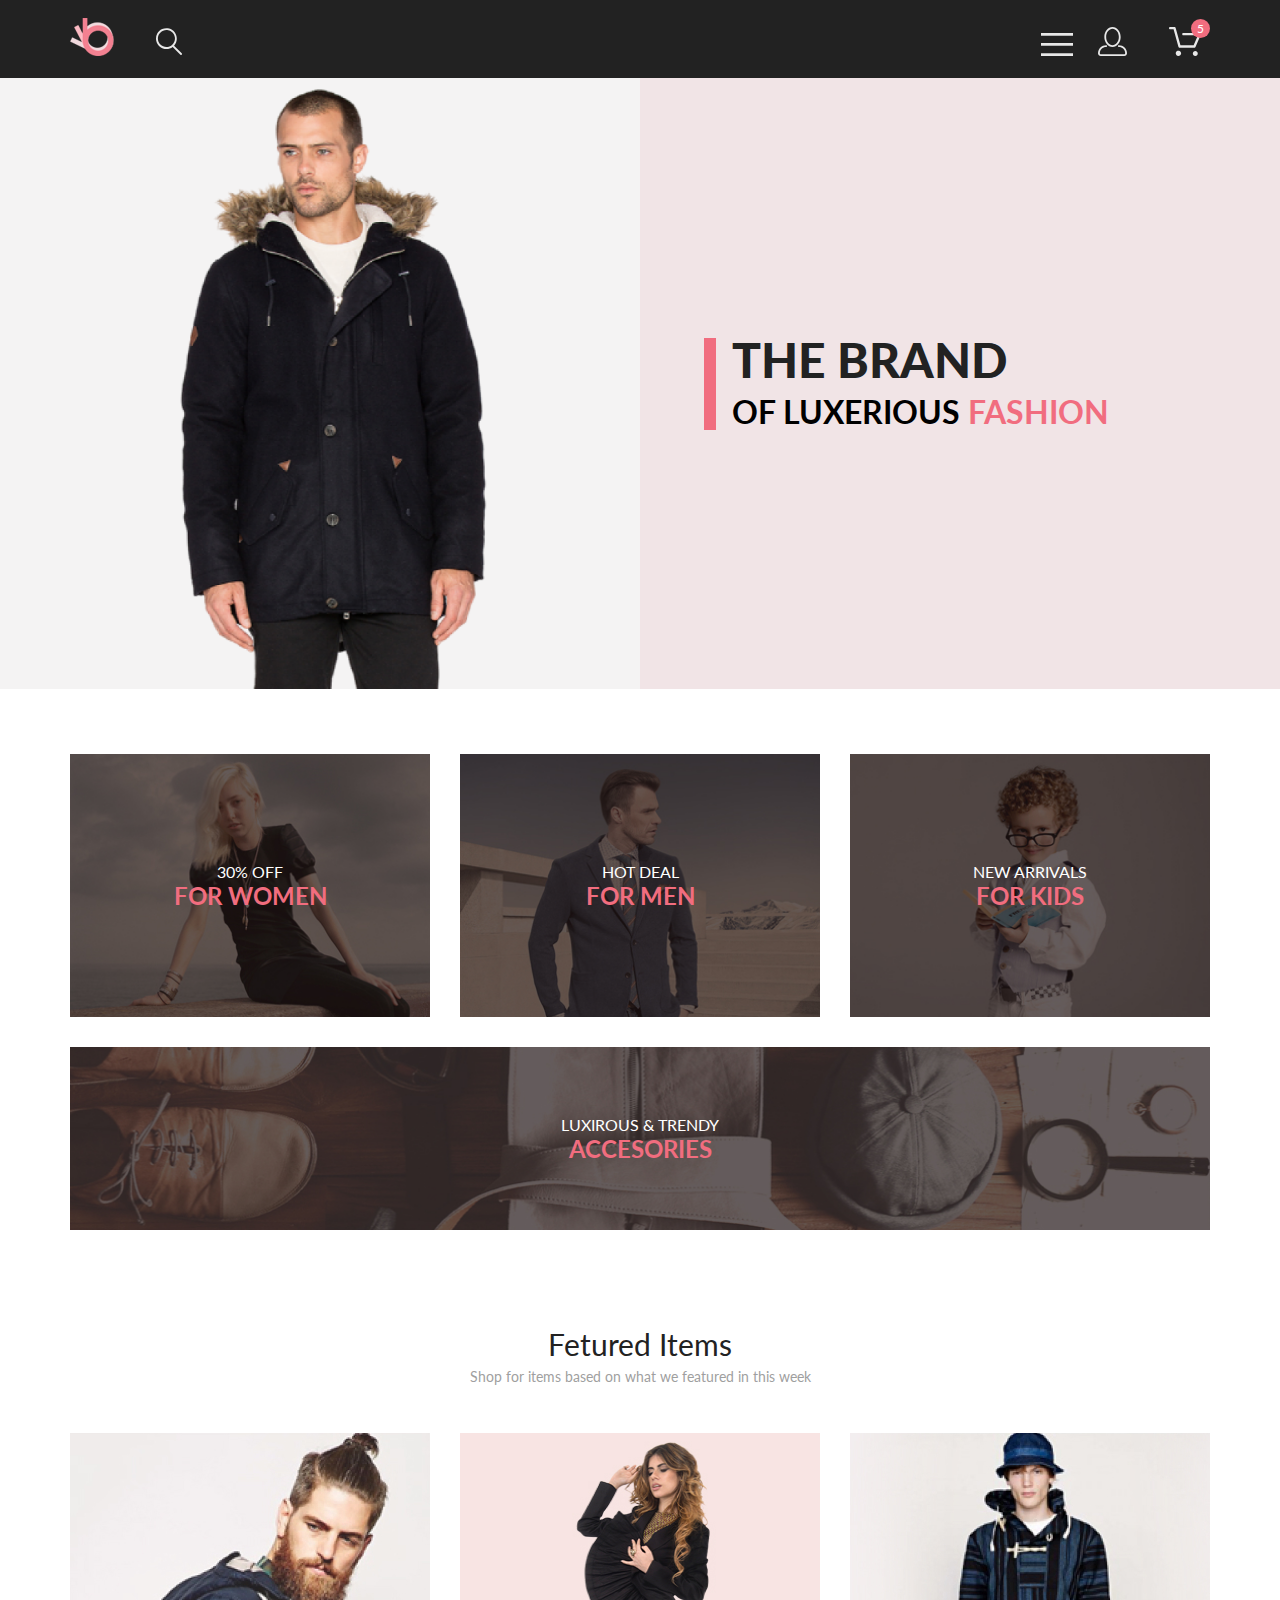
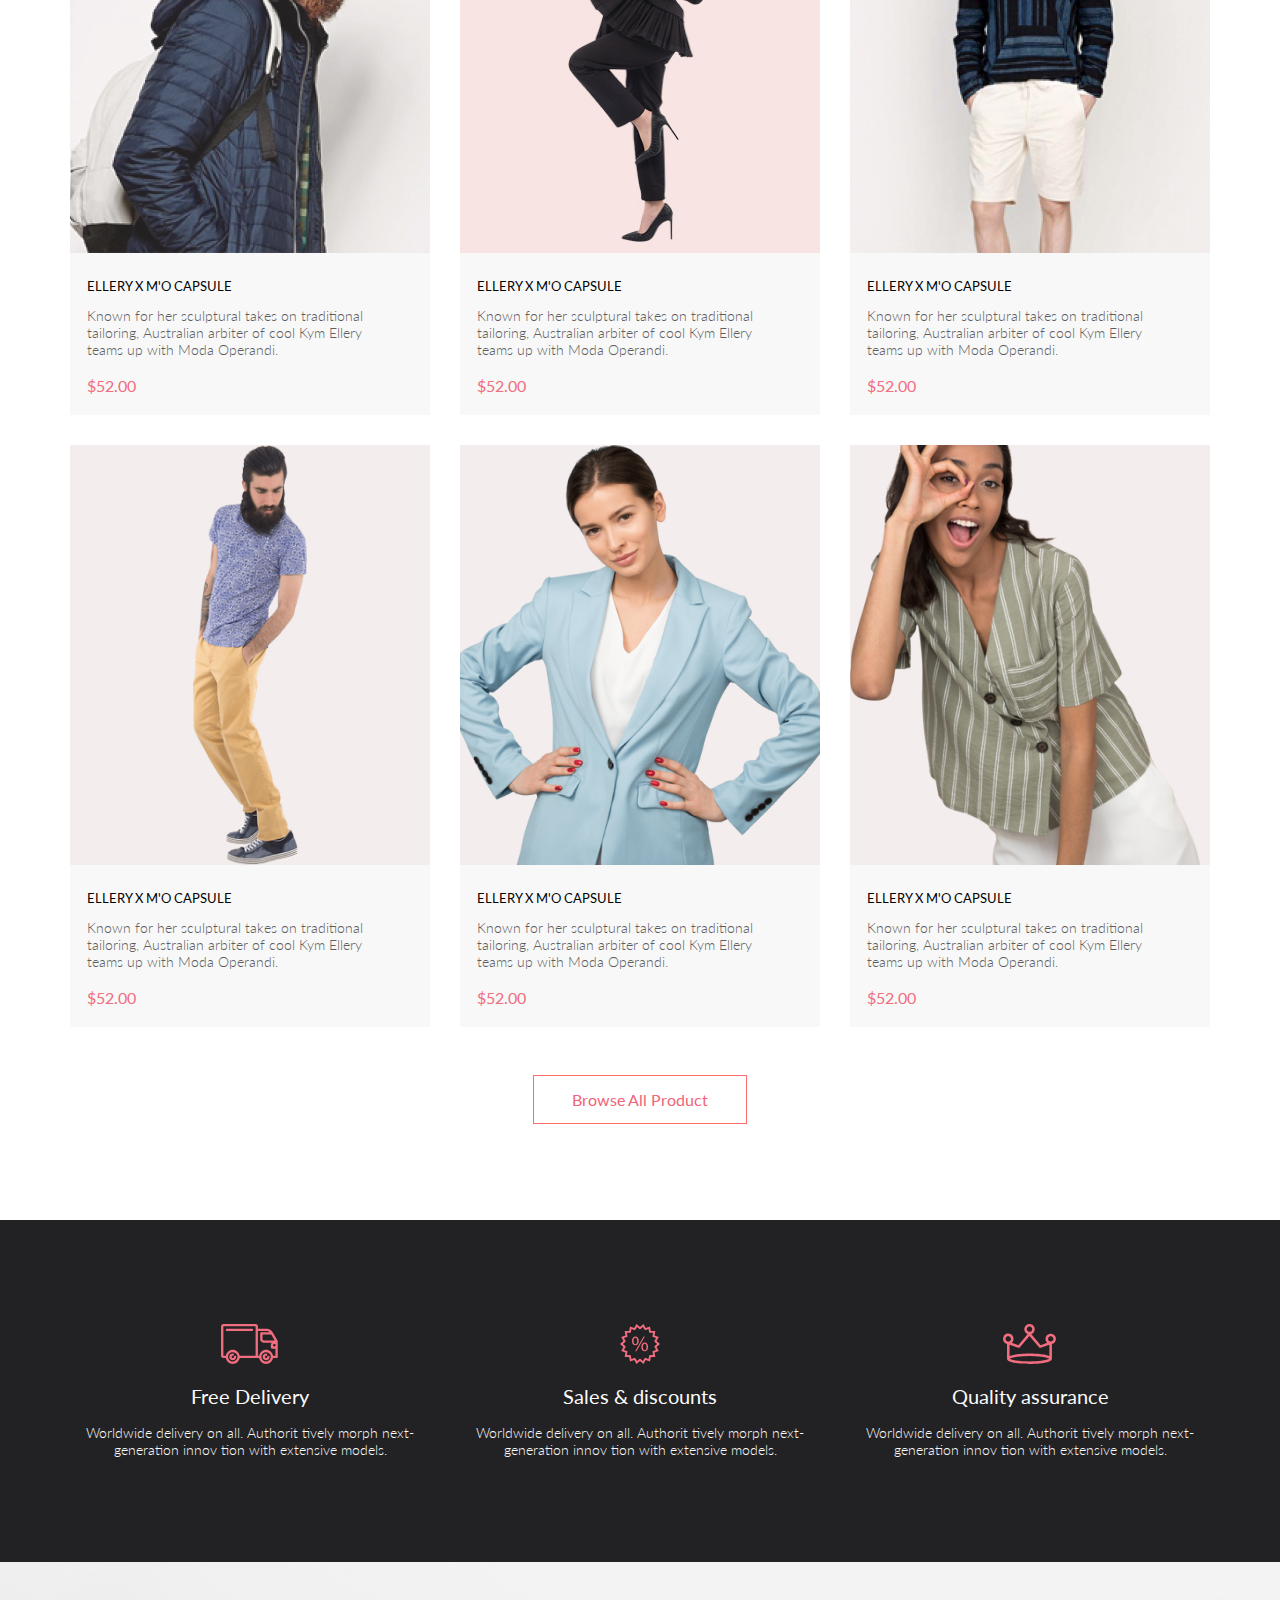
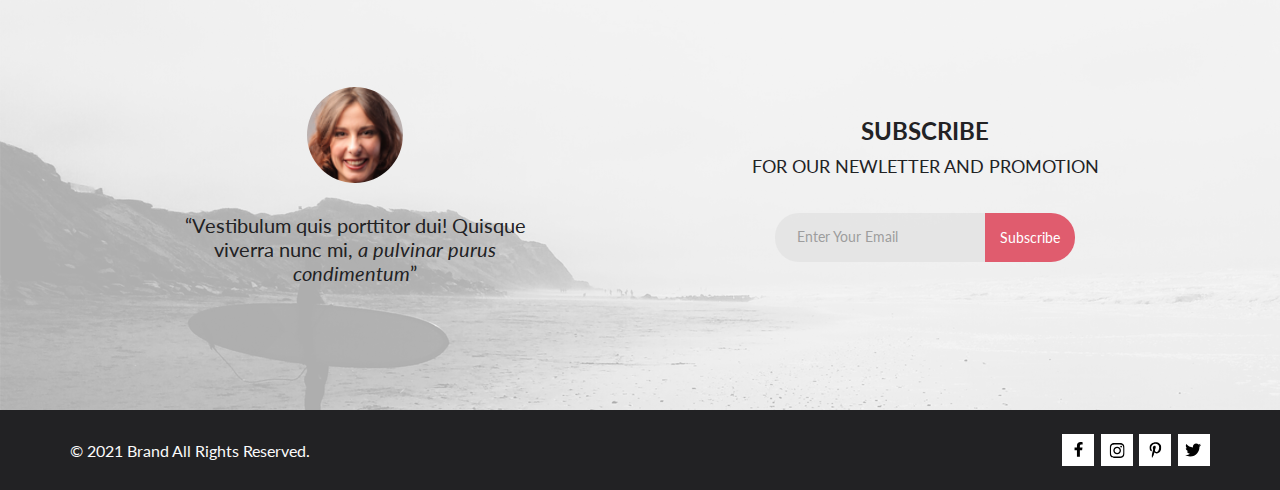
==== commit a3c4e8a9: "Merge 919a2cac449054053592d732e4809207a72c1b02 into 1535c94bfa04175a783c852b7771731e46a2452e" ====
--- a/index.html
+++ b/index.html
@@ -249,6 +249,54 @@
         </div>
 
     </main>
+
+    <div class="customer-box">
+        <div class=" customer container">
+            <div class="customer-info">
+                <img src="image/delivery.svg" alt="delivery" class="customer-info_img">
+                <h4 class="customer-info_title textBig">Free Delivery</h4>
+                <p class="customer-info_text text">Worldwide delivery on all. Authorit tively morph next-generation
+                    innov
+                    tion with extensive models.</p>
+            </div>
+            <div class="customer-info">
+                <img src="image/sales.svg" alt="sales" class="customer-info_img">
+                <h4 class="customer-info_title textBig">Sales & discounts</h4>
+                <p class="customer-info_text text">Worldwide delivery on all. Authorit tively morph next-generation
+                    innov
+                    tion with extensive models.</p>
+            </div>
+            <div class="customer-info">
+                <img src="image/quality.svg" alt="quality" class="customer-info_img">
+                <h4 class="customer-info_title textBig">Quality assurance</h4>
+                <p class="customer-info_text text">Worldwide delivery on all. Authorit tively morph next-generation
+                    innov
+                    tion with extensive models.</p>
+            </div>
+        </div>
+    </div>
+    <div class="subscribe-box">
+        <div class="shadow"></div>
+        <div class="container subscribe">
+            <div class="subscribe-speak">
+                <img class="subscribe-speak_img" src="image/lady-speak.svg" alt="lady speak">
+                <p class="subscribe-speak_info textBig">&ldquo;Vestibulum quis porttitor dui! Quisque viverra nunc
+                    mi, <i>a
+                        pulvinar
+                        purus condimentum</i>&rdquo;</p>
+            </div>
+            <div class="subscribe-mail">
+                <h4 class="subscribe-mail_title">SUBSCRIBE </h4>
+                <p class="subscribe-mail_text">FOR OUR NEWLETTER AND PROMOTION</p>
+                <form class="mail" action="push_mail">
+                    <input id="field_mail" class="field_mail textRegular" placeholder="Enter Your Email" id="mail"
+                        name="email" type="email" value="">
+                    <input type="button" class="button_mail textRegular" id="button" value="Subscribe" />
+                </form>
+            </div>
+        </div>
+    </div>
+
     <footer class="footer-box">
         <div class="footer container">
             <p class="footer_text textMiddle">&copy; 2021 Brand All Rights Reserved.</p>
--- a/style.css
+++ b/style.css
@@ -517,6 +517,175 @@
   color: #F16D7F;
 }
 
+.customer-box {
+  background: #222224;
+  padding: 104px 0;
+}
+
+.customer-box .customer {
+  display: -ms-grid;
+  display: grid;
+  -ms-grid-columns: (minmax(auto, 360px))[auto-fit];
+      grid-template-columns: repeat(auto-fit, minmax(auto, 360px));
+  grid-auto-rows: 134px;
+  gap: 30px;
+  -webkit-box-pack: center;
+      -ms-flex-pack: center;
+          justify-content: center;
+}
+
+.customer-box .customer-info {
+  display: -webkit-box;
+  display: -ms-flexbox;
+  display: flex;
+  -webkit-box-orient: vertical;
+  -webkit-box-direction: normal;
+      -ms-flex-direction: column;
+          flex-direction: column;
+}
+
+.customer-box .customer-info_img {
+  height: 40px;
+  -ms-flex-item-align: center;
+      -ms-grid-row-align: center;
+      align-self: center;
+}
+
+.customer-box .customer-info_title {
+  color: #FBFBFB;
+  text-align: center;
+  margin: 20px 0 16px;
+}
+
+.customer-box .customer-info_text {
+  text-align: center;
+  color: #FBFBFB;
+}
+
+.subscribe-box {
+  position: relative;
+  background-image: url(image/footer.jpg);
+  background-size: cover;
+  background-repeat: no-repeat;
+  z-index: 1;
+}
+
+.subscribe-box .shadow {
+  position: absolute;
+  width: 100%;
+  height: 100%;
+  background: rgba(244, 244, 244, 0.7);
+  z-index: 2;
+}
+
+.subscribe-box .subscribe {
+  display: -webkit-box;
+  display: -ms-flexbox;
+  display: flex;
+  -webkit-box-orient: horizontal;
+  -webkit-box-direction: normal;
+      -ms-flex-direction: row;
+          flex-direction: row;
+  -webkit-box-align: center;
+      -ms-flex-align: center;
+          align-items: center;
+  -ms-flex-pack: distribute;
+      justify-content: space-around;
+  min-height: 448px;
+}
+
+.subscribe-box .subscribe-speak {
+  display: -webkit-box;
+  display: -ms-flexbox;
+  display: flex;
+  -webkit-box-orient: vertical;
+  -webkit-box-direction: normal;
+      -ms-flex-direction: column;
+          flex-direction: column;
+  z-index: 3;
+  max-width: 360px;
+  -ms-flex-preferred-size: 40%;
+      flex-basis: 40%;
+}
+
+.subscribe-box .subscribe-speak_img {
+  height: 96px;
+  padding-bottom: 30px;
+  border-radius: 50%;
+}
+
+.subscribe-box .subscribe-speak_info {
+  text-align: center;
+  color: #222224;
+}
+
+.subscribe-box .subscribe-mail {
+  display: -webkit-box;
+  display: -ms-flexbox;
+  display: flex;
+  -webkit-box-orient: vertical;
+  -webkit-box-direction: normal;
+      -ms-flex-direction: column;
+          flex-direction: column;
+  z-index: 3;
+  max-width: 360px;
+  -ms-flex-preferred-size: 40%;
+      flex-basis: 40%;
+}
+
+.subscribe-box .subscribe-mail_title {
+  font-weight: 700;
+  font-size: 24px;
+  line-height: 40px;
+  text-align: center;
+  color: #222224;
+}
+
+.subscribe-box .subscribe-mail_text {
+  font-weight: 400;
+  font-size: 18px;
+  line-height: 30px;
+  text-align: center;
+  color: #222224;
+  padding-bottom: 32px;
+}
+
+.subscribe-box .subscribe-mail .mail {
+  display: -webkit-box;
+  display: -ms-flexbox;
+  display: flex;
+  height: 49px;
+  -ms-flex-item-align: center;
+      align-self: center;
+  max-width: 356px;
+  min-width: 300px;
+}
+
+.subscribe-box .subscribe-mail .mail .field_mail {
+  background: #E1E1E1;
+  width: 70%;
+  color: #222224;
+  opacity: 0.67;
+  -webkit-box-sizing: border-box;
+          box-sizing: border-box;
+  padding: 6px 0 7px 22px;
+  border: 0 solid #E1E1E1;
+  border-top-left-radius: 24px;
+  border-bottom-left-radius: 24px;
+}
+
+.subscribe-box .subscribe-mail .mail .button_mail {
+  width: 30%;
+  background: #E05C6E;
+  border: 0 solid #E05C6E;
+  border-top-right-radius: 24px;
+  border-bottom-right-radius: 24px;
+  -ms-grid-column-align: center;
+      justify-self: center;
+  text-align: center;
+  color: #FFFFFF;
+}
+
 .footer-box {
   background: #222224;
 }
@@ -588,6 +757,13 @@
 }
 
 @media (max-width: 1024px) {
+  .footer-box .footer {
+    padding-left: 16px;
+    padding-right: 9px;
+  }
+}
+
+@media (max-width: 1024px) {
   .container {
     margin-left: 16px;
     margin-right: 16px;
@@ -619,6 +795,30 @@
     margin-top: 72px;
     margin-bottom: 32px;
     gap: 16px;
+  }
+  .customer-box {
+    padding: 48px 0 64px;
+  }
+  .customer-box .customer {
+    -ms-grid-columns: minmax(auto, 360px);
+        grid-template-columns: minmax(auto, 360px);
+    gap: 48px;
+  }
+  .subscribe-box {
+    background-position: 25%;
+  }
+  .subscribe-box .subscribe {
+    display: -webkit-box;
+    display: -ms-flexbox;
+    display: flex;
+    -webkit-box-orient: vertical;
+    -webkit-box-direction: normal;
+        -ms-flex-direction: column;
+            flex-direction: column;
+    -webkit-box-pack: justify;
+        -ms-flex-pack: justify;
+            justify-content: space-between;
+    padding: 64px 0 120px;
   }
 }
 
@@ -678,9 +878,19 @@
     margin-top: 64px;
     margin-bottom: 40px;
   }
+  .customer-box {
+    padding-bottom: 81px;
+  }
+  .customer-box .customer {
+    gap: 47px;
+  }
+  .subscribe-box .subscribe-speak_info {
+    font-size: 18px;
+    line-height: 22px;
+  }
   .footer-box .footer {
     min-height: 143px;
-    padding: 43px 0 9px;
+    padding: 43px 0 24px;
     -webkit-box-orient: vertical;
     -webkit-box-direction: reverse;
         -ms-flex-direction: column-reverse;
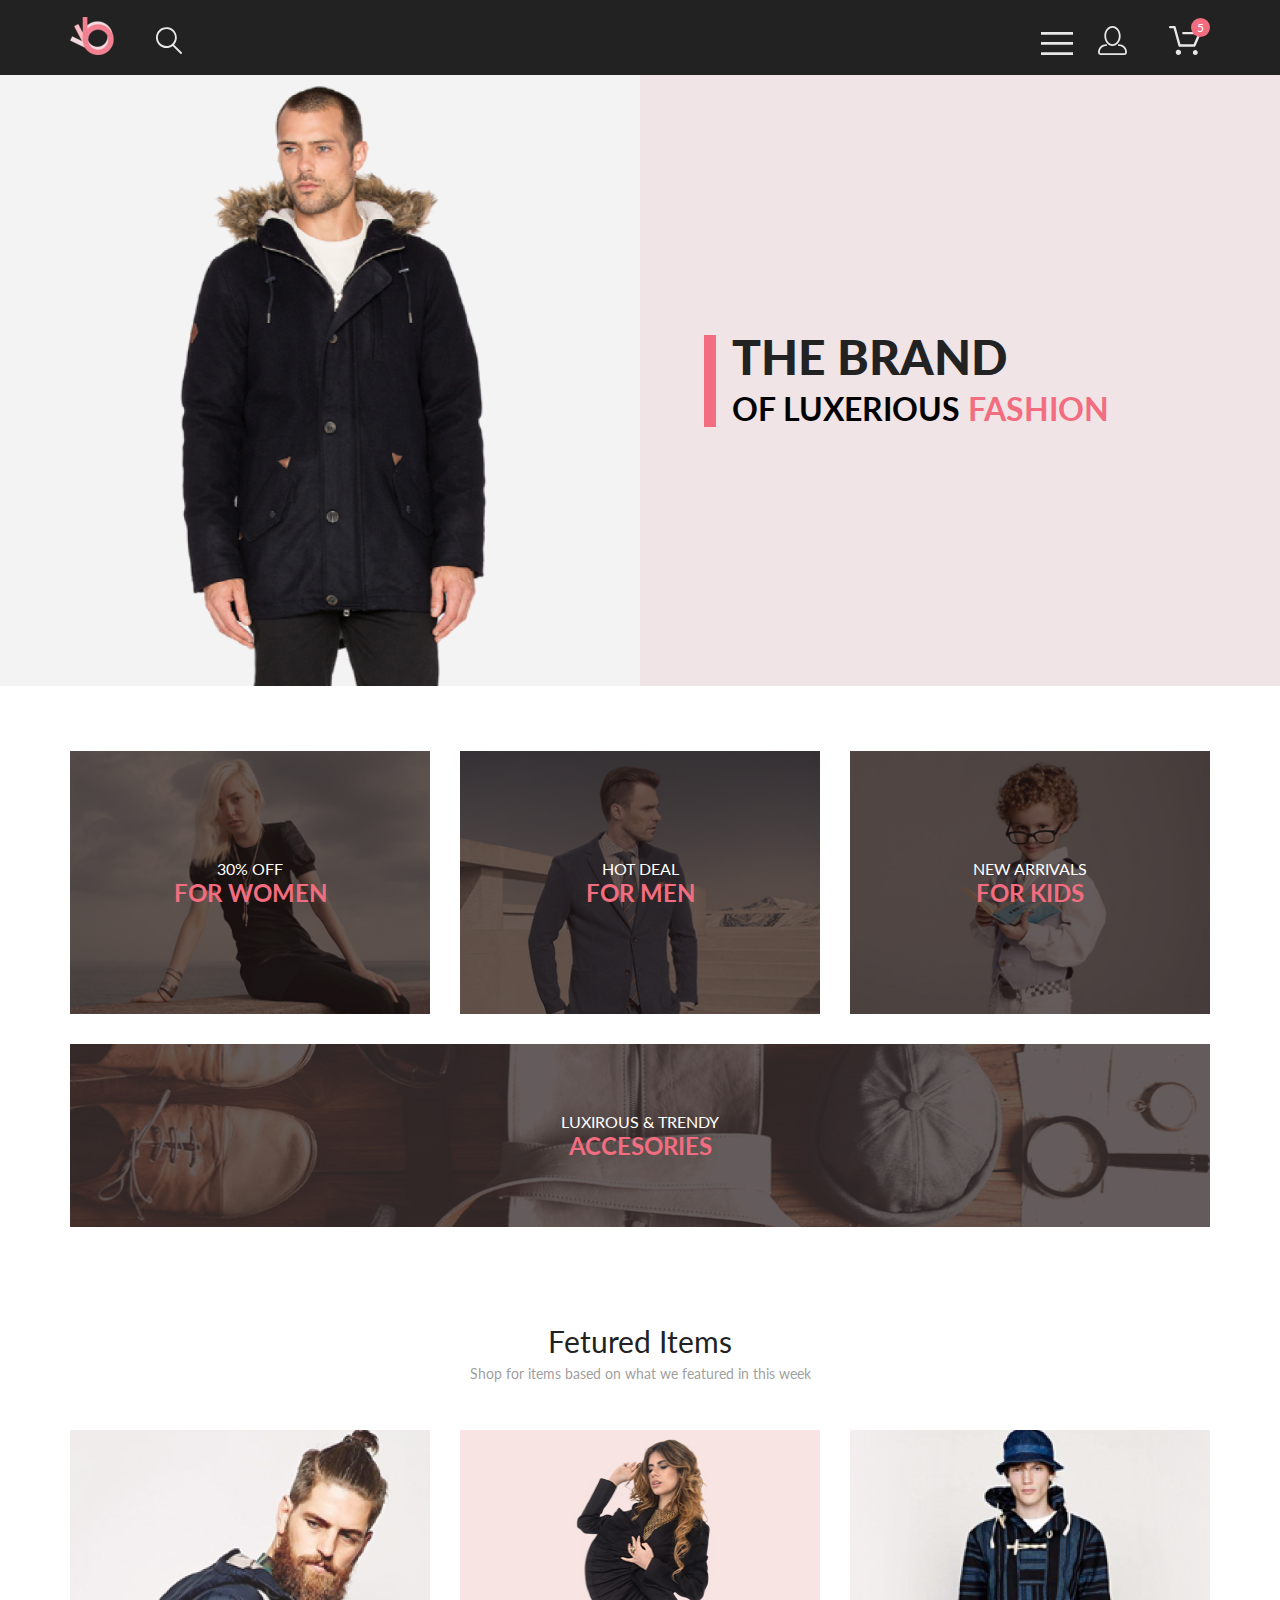
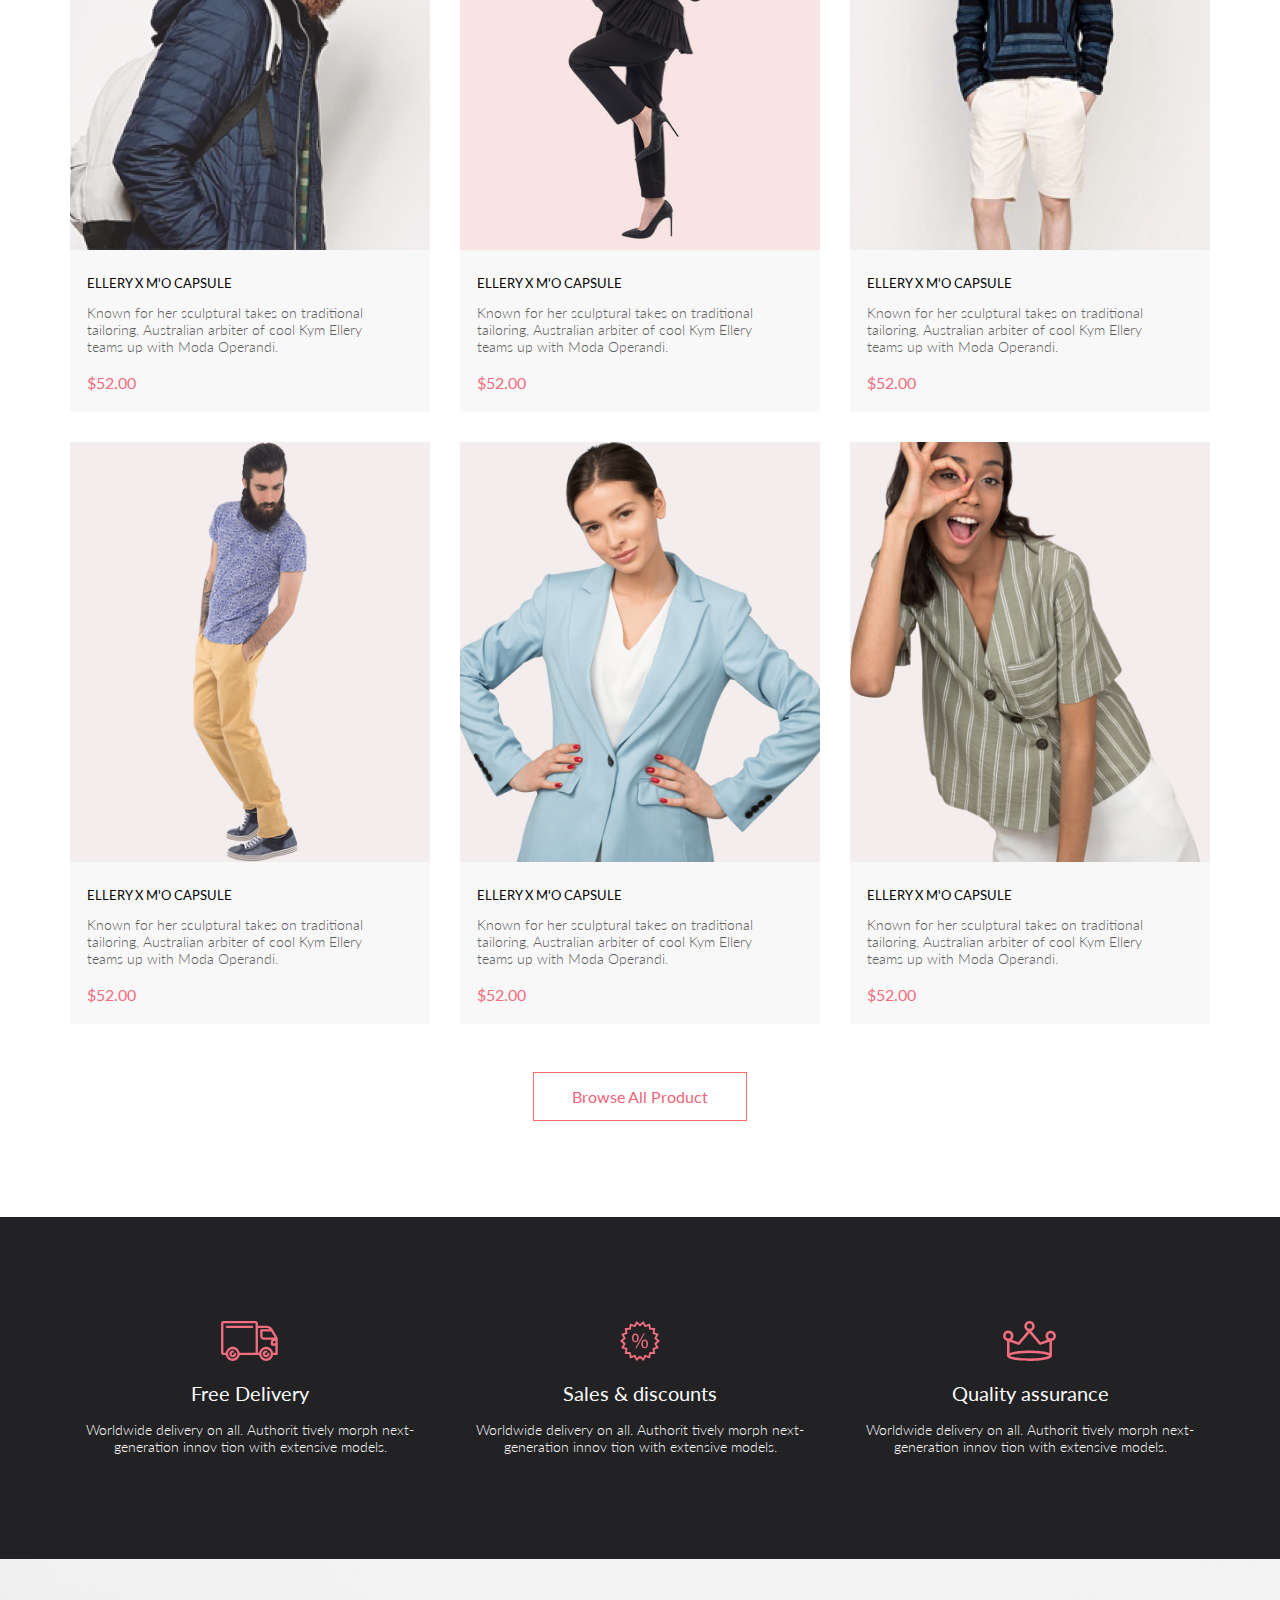
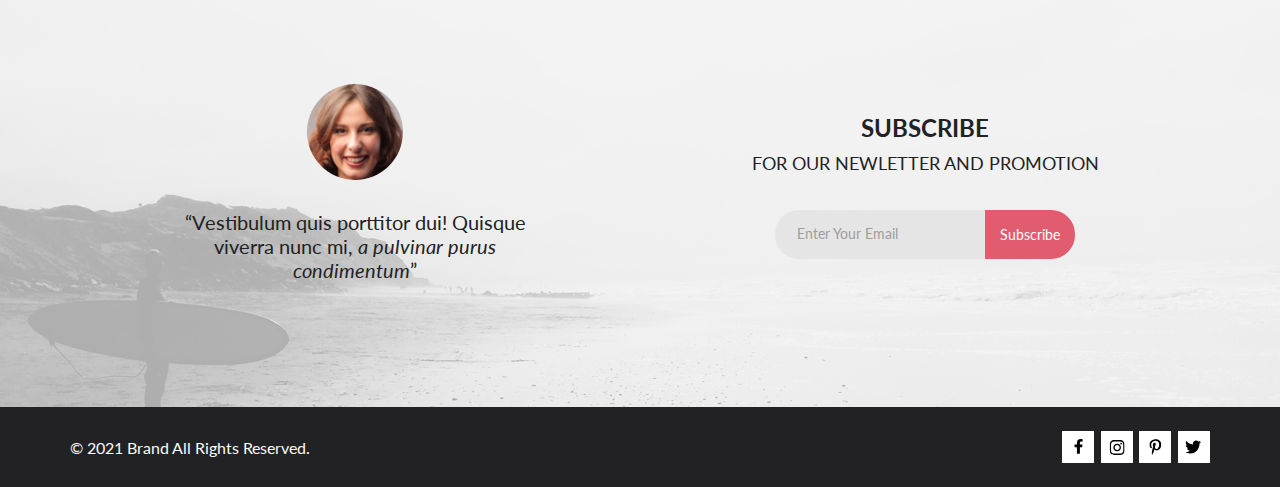
==== commit 1d6344e9: "update product.html" ====
--- a/index.html
+++ b/index.html
@@ -358,19 +358,7 @@
         </div>
 
     </footer>
-    <script>
-        var btn = document.querySelector('.header-menu_catalog');
-        var menu = document.querySelector('.menu');
-        var btnclose = document.querySelector('.close');
-
-        btn.onclick = function () {
-            menu.classList.toggle("menu-active");
-        }
-
-        btnclose.onclick = function () {
-            menu.classList.remove("menu-active");
-        }
-    </script>
+    <script src="scripts/index-script.js"></script>
 </body>
 
 </html>--- a/style.css
+++ b/style.css
@@ -5,9 +5,31 @@
   font-family: 'Lato', sans-serif;
 }
 
+.show-grid {
+  display: -ms-grid !important;
+  display: grid !important;
+}
+
+.show-block {
+  display: block !important;
+}
+
+.show-flex {
+  display: -webkit-box !important;
+  display: -ms-flexbox !important;
+  display: flex !important;
+}
+
 .container {
   margin: 0 auto;
   max-width: 1140px;
+}
+
+@media (max-width: 1140px) {
+  .container {
+    margin-left: 16px;
+    margin-right: 16px;
+  }
 }
 
 .text {
@@ -77,7 +99,14 @@
 }
 
 .header .nav {
-  padding: 18px 0 19px;
+  padding: 17px 0;
+}
+
+@media (max-width: 1024px) {
+  .header .nav {
+    padding-right: 16px;
+    padding-left: 16px;
+  }
 }
 
 .header-menu {
@@ -102,8 +131,23 @@
   padding-right: 25px;
 }
 
+@media (max-width: 670px) {
+  .header-menu_catalog {
+    padding-right: 0;
+    -ms-flex-item-align: center;
+        -ms-grid-row-align: center;
+        align-self: center;
+  }
+}
+
 .header-menu_reg {
   padding-right: 42px;
+}
+
+@media (max-width: 670px) {
+  .header-menu_reg {
+    display: none;
+  }
 }
 
 .header-menu_cart {
@@ -134,8 +178,71 @@
           justify-content: center;
 }
 
+@media (max-width: 670px) {
+  .header-menu_cart {
+    display: none;
+  }
+}
+
 .header-menu_link {
   text-decoration: none;
+}
+
+.header_chapter-info {
+  background: #F8F3F4;
+}
+
+.header_chapter-info .chapter {
+  height: 148px;
+  display: -webkit-box;
+  display: -ms-flexbox;
+  display: flex;
+  -webkit-box-pack: justify;
+      -ms-flex-pack: justify;
+          justify-content: space-between;
+  -webkit-box-align: center;
+      -ms-flex-align: center;
+          align-items: center;
+}
+
+.header_chapter-info .chapter_title {
+  color: #F16D7F;
+}
+
+.header_chapter-info .chapter_menu {
+  list-style-type: none;
+  display: -webkit-box;
+  display: -ms-flexbox;
+  display: flex;
+  -webkit-column-gap: 10px;
+          column-gap: 10px;
+  color: #636363;
+}
+
+.header_chapter-info .chapter_menu_link {
+  text-decoration: none;
+  color: #636363;
+}
+
+.header_chapter-info .chapter_menu_link:hover {
+  text-decoration: underline;
+}
+
+.header_chapter-info .chapter_menu_li:last-of-type .chapter_menu_link {
+  color: #F16D7F;
+  font-weight: 700;
+}
+
+@media (max-width: 668px) {
+  .header_chapter-info .chapter {
+    -webkit-box-orient: vertical;
+    -webkit-box-direction: normal;
+        -ms-flex-direction: column;
+            flex-direction: column;
+    -webkit-box-pack: space-evenly;
+        -ms-flex-pack: space-evenly;
+            justify-content: space-evenly;
+  }
 }
 
 .brend {
@@ -159,6 +266,12 @@
      object-position: center bottom;
 }
 
+@media (max-width: 670px) {
+  .brend-men {
+    display: none;
+  }
+}
+
 .brend-logo {
   background: #F1E4E6;
   display: -webkit-box;
@@ -180,6 +293,20 @@
   margin-left: 64px;
 }
 
+@media (max-width: 1024px) {
+  .brend-logo .logo-rect {
+    margin-left: 39px;
+  }
+}
+
+@media (max-width: 670px) {
+  .brend-logo .logo-rect {
+    height: 61px;
+    margin-right: 15px;
+    margin-left: 0;
+  }
+}
+
 .brend-logo .logo-text {
   white-space: nowrap;
 }
@@ -192,6 +319,20 @@
   color: #222222;
 }
 
+@media (max-width: 1024px) {
+  .brend-logo .logo-text-bolder {
+    font-size: 44px;
+    line-height: 53px;
+  }
+}
+
+@media (max-width: 670px) {
+  .brend-logo .logo-text-bolder {
+    font-size: 38px;
+    line-height: 46px;
+  }
+}
+
 .brend-logo .logo-text-bold {
   font-weight: 700;
   font-size: 32px;
@@ -199,22 +340,56 @@
   text-align: left;
 }
 
+@media (max-width: 1024px) {
+  .brend-logo .logo-text-bold {
+    font-size: 24px;
+    line-height: 29px;
+  }
+}
+
+@media (max-width: 670px) {
+  .brend-logo .logo-text-bold {
+    font-size: 20px;
+    line-height: 24px;
+  }
+}
+
 .brend-logo .logo-text-red {
   color: #F16D7F;
 }
 
+@media (max-width: 670px) {
+  .brend-logo {
+    -ms-grid-column: 1;
+    -ms-grid-column-span: 2;
+    grid-column: 1/3;
+    -webkit-box-pack: center;
+        -ms-flex-pack: center;
+            justify-content: center;
+  }
+}
+
+@media (max-width: 670px) {
+  .brend {
+    -ms-grid-rows: 363px;
+        grid-template-rows: 363px;
+  }
+}
+
 .menu {
   display: none;
+  -webkit-box-pack: end;
+      -ms-flex-pack: end;
+          justify-content: flex-end;
   position: absolute;
   top: 75px;
   right: 0;
   max-height: 764px;
   width: 100%;
-  z-index: 3;
+  z-index: 2;
   background: rgba(0, 0, 0, 0.5);
-  -ms-grid-columns: 1fr 232px;
-      grid-template-columns: 1fr 232px;
-      grid-template-areas: ". menu";
+  -webkit-animation: 1.5s linear forwards menuShow;
+          animation: 1.5s linear forwards menuShow;
 }
 
 .menu .close {
@@ -229,18 +404,17 @@
 }
 
 .menu .menu-list {
-  -ms-grid-row: 1;
-  -ms-grid-column: 2;
-  grid-area: menu;
   background-color: #FFFFFF;
   -webkit-box-shadow: 6px 4px 35px rgba(0, 0, 0, 0.21);
           box-shadow: 6px 4px 35px rgba(0, 0, 0, 0.21);
+  width: 232px;
   padding-left: 34px;
   padding-right: 16px;
   padding-top: 16px;
   padding-bottom: 157px;
   -webkit-box-sizing: border-box;
           box-sizing: border-box;
+  justify-self: flex-end;
 }
 
 .menu .menu-list .menu-block {
@@ -266,6 +440,11 @@
   list-style: none;
 }
 
+.menu .menu-list li:hover .menu_link {
+  color: #F16D7F;
+  font-size: 15px;
+}
+
 .menu .menu-list .menu_link {
   text-decoration: none;
   color: #6F6E6E;
@@ -277,9 +456,28 @@
   margin-bottom: 11px;
 }
 
-.menu-active {
-  display: -ms-grid;
-  display: grid;
+@-webkit-keyframes menuShow {
+  from {
+    opacity: 0;
+  }
+  50% {
+    opacity: 0.5;
+  }
+  to {
+    opacity: 1;
+  }
+}
+
+@keyframes menuShow {
+  from {
+    opacity: 0;
+  }
+  50% {
+    opacity: 0.5;
+  }
+  to {
+    opacity: 1;
+  }
 }
 
 .offer {
@@ -313,6 +511,14 @@
   background: rgba(33, 22, 22, 0.7);
 }
 
+@media (max-width: 670px) {
+  .offer_card {
+    -ms-grid-column: 1;
+    -ms-grid-column-span: 3;
+    grid-column: 1/4;
+  }
+}
+
 .offer_card:last-child {
   -ms-grid-column: 1;
   -ms-grid-column-span: 3;
@@ -335,6 +541,23 @@
 
 .offer .offer-card_text-bottom {
   color: #F16D7F;
+}
+
+@media (max-width: 1024px) {
+  .offer {
+    margin-top: 20px;
+    margin-bottom: 155px;
+    gap: 19px;
+  }
+}
+
+@media (max-width: 670px) {
+  .offer {
+    margin-top: 64px;
+    margin-bottom: 64px;
+    grid-auto-rows: minmax(111px, auto);
+    gap: 32px;
+  }
 }
 
 .items {
@@ -391,6 +614,21 @@
   -webkit-box-pack: center;
       -ms-flex-pack: center;
           justify-content: center;
+}
+
+@media (max-width: 1024px) {
+  .items-cards {
+    margin-top: 72px;
+    margin-bottom: 32px;
+    gap: 16px;
+  }
+}
+
+@media (max-width: 670px) {
+  .items-cards {
+    margin-top: 64px;
+    margin-bottom: 40px;
+  }
 }
 
 .items-hover {
@@ -455,39 +693,87 @@
 }
 
 .items-infocards_image .index-item1 {
-  background-image: url(image/index-item1.jpg);
+  background-image: url("image/index-item1.jpg");
   background-size: cover;
   background-repeat: no-repeat;
+  background-position: center;
 }
 
 .items-infocards_image .index-item2 {
-  background-image: url(image/index-item2.jpg);
+  background-image: url("image/index-item2.jpg");
   background-size: cover;
   background-repeat: no-repeat;
+  background-position: center;
 }
 
 .items-infocards_image .index-item3 {
-  background-image: url(image/index-item3.jpg);
+  background-image: url("image/index-item3.jpg");
   background-size: cover;
   background-repeat: no-repeat;
+  background-position: center;
 }
 
 .items-infocards_image .index-item4 {
-  background-image: url(image/index-item4.jpg);
+  background-image: url("image/index-item4.jpg");
   background-size: cover;
   background-repeat: no-repeat;
+  background-position: center;
 }
 
 .items-infocards_image .index-item5 {
-  background-image: url(image/index-item5.jpg);
+  background-image: url("image/index-item5.jpg");
   background-size: cover;
   background-repeat: no-repeat;
+  background-position: center;
 }
 
 .items-infocards_image .index-item6 {
-  background-image: url(image/index-item6.jpg);
+  background-image: url("image/index-item6.jpg");
   background-size: cover;
   background-repeat: no-repeat;
+  background-position: center;
+}
+
+.items-infocards_image .index-item7 {
+  background-image: url("image/index-item7.jpg");
+  background-size: cover;
+  background-repeat: no-repeat;
+  background-position: center;
+}
+
+.items-infocards_image .index-item8 {
+  background-image: url("image/index-item8.jpg");
+  background-size: cover;
+  background-repeat: no-repeat;
+  background-position: center;
+}
+
+.items-infocards_image .index-item9 {
+  background-image: url("image/index-item9.jpg");
+  background-size: cover;
+  background-repeat: no-repeat;
+  background-position: center;
+}
+
+.items-infocards_image .index-item10 {
+  background-image: url("image/index-item10.jpg");
+  background-size: cover;
+  background-repeat: no-repeat;
+  background-position: center;
+}
+
+.items-infocards_image .index-item11 {
+  background-image: url("image/index-item11.jpg");
+  background-size: cover;
+  background-repeat: no-repeat;
+  background-position: center;
+}
+
+.items-infocards_image .index-item12 {
+  background-image: url("image/index-item12.jpg");
+  background-size: cover;
+  background-repeat: no-repeat;
+  background-position: center;
 }
 
 .items-infocards_image:hover .items-hover {
@@ -515,6 +801,783 @@
 
 .items-infocards_text-prise {
   color: #F16D7F;
+}
+
+@media (max-width: 1024px) {
+  .items {
+    margin-bottom: 65px;
+  }
+}
+
+@media (max-width: 670px) {
+  .items {
+    margin-bottom: 96px;
+  }
+}
+
+.product_images {
+  background: #F7F7F7;
+  height: 777px;
+  display: -webkit-box;
+  display: -ms-flexbox;
+  display: flex;
+  -webkit-box-pack: justify;
+      -ms-flex-pack: justify;
+          justify-content: space-between;
+  -webkit-box-align: center;
+      -ms-flex-align: center;
+          align-items: center;
+}
+
+@media (max-width: 1024px) {
+  .product_images {
+    height: 624px;
+  }
+}
+
+.product_images .image-slideshow {
+  width: 80%;
+  height: 100%;
+  background-size: contain;
+  background-position: center;
+  background-repeat: no-repeat;
+}
+
+.product_images .slideshow-1 {
+  background-image: url(image/product/product-1.png);
+  opacity: 0;
+  -webkit-transform: scale(0);
+          transform: scale(0);
+}
+
+.product_images .slideshow-2 {
+  background-image: url(image/product/product-2.png);
+  opacity: 0;
+  -webkit-transform: scale(0);
+          transform: scale(0);
+}
+
+.product_images .slideshow-3 {
+  background-image: url(image/product/product-3.png);
+  opacity: 0;
+  -webkit-transform: scale(0);
+          transform: scale(0);
+}
+
+.product_images .slideshow_active {
+  -webkit-transform: scale(1);
+          transform: scale(1);
+  opacity: 1;
+}
+
+.product_shift {
+  width: 47px;
+  height: 47px;
+  text-decoration: none;
+  display: -webkit-box;
+  display: -ms-flexbox;
+  display: flex;
+  -webkit-box-pack: center;
+      -ms-flex-pack: center;
+          justify-content: center;
+  -webkit-box-align: center;
+      -ms-flex-align: center;
+          align-items: center;
+  background: rgba(42, 42, 42, 0.15);
+  -webkit-box-flex: 0;
+      -ms-flex: none;
+          flex: none;
+}
+
+.product_shift:hover path {
+  fill: #F16D7F;
+}
+
+.product_info {
+  position: relative;
+  top: -65px;
+  max-width: 1140px;
+  margin: 0 auto;
+  height: 601px;
+  background: #FFFFFF;
+  display: -webkit-box;
+  display: -ms-flexbox;
+  display: flex;
+  -webkit-box-orient: vertical;
+  -webkit-box-direction: normal;
+      -ms-flex-direction: column;
+          flex-direction: column;
+  -webkit-box-pack: space-evenly;
+      -ms-flex-pack: space-evenly;
+          justify-content: space-evenly;
+  -webkit-box-align: center;
+      -ms-flex-align: center;
+          align-items: center;
+  border: 1px solid #EAEAEA;
+}
+
+.product_info_text {
+  display: -webkit-box;
+  display: -ms-flexbox;
+  display: flex;
+  -webkit-box-orient: vertical;
+  -webkit-box-direction: normal;
+      -ms-flex-direction: column;
+          flex-direction: column;
+  -webkit-box-align: center;
+      -ms-flex-align: center;
+          align-items: center;
+}
+
+.product_info_text .product-collection {
+  color: #F16D7F;
+}
+
+.product_info_text .product-title {
+  font-weight: 300;
+  color: #4D4D4D;
+}
+
+.product_info_text .product-line {
+  background: #EF5B70;
+  height: 3px;
+  width: 63px;
+  border: 0;
+  margin: 12px 0;
+}
+
+.product_info_text .product-text {
+  max-width: 555px;
+  margin: 48px 0 32px;
+  text-align: center;
+  color: #5E5E5E;
+}
+
+@media (max-width: 668px) {
+  .product_info_text .product-text {
+    line-height: 20px;
+  }
+}
+
+.product_info_text .product-price {
+  color: #EF5B70;
+}
+
+@media (max-width: 668px) {
+  .product_info_text .product-price {
+    line-height: 31px;
+  }
+}
+
+.product_info_line {
+  width: 641px;
+  background: #EAEAEA;
+  border: 0;
+  height: 1px;
+}
+
+@media (max-width: 668px) {
+  .product_info_line {
+    width: 175px;
+  }
+}
+
+.product_info_choose {
+  display: -webkit-box;
+  display: -ms-flexbox;
+  display: flex;
+  -webkit-box-orient: vertical;
+  -webkit-box-direction: normal;
+      -ms-flex-direction: column;
+          flex-direction: column;
+  -webkit-box-pack: justify;
+      -ms-flex-pack: justify;
+          justify-content: space-between;
+  -webkit-box-align: center;
+      -ms-flex-align: center;
+          align-items: center;
+  text-align: center;
+}
+
+.product_info_choose .choose {
+  display: -webkit-box;
+  display: -ms-flexbox;
+  display: flex;
+  -webkit-column-gap: 23px;
+          column-gap: 23px;
+  list-style: none;
+  -webkit-box-align: center;
+      -ms-flex-align: center;
+          align-items: center;
+}
+
+.product_info_choose .choose_item_button {
+  display: -webkit-box;
+  display: -ms-flexbox;
+  display: flex;
+  -webkit-box-align: center;
+      -ms-flex-align: center;
+          align-items: center;
+  -webkit-column-gap: 9px;
+          column-gap: 9px;
+  text-decoration: none;
+  color: #6F6E6E;
+}
+
+@media (max-width: 668px) {
+  .product_info_choose .choose_item_button {
+    -webkit-column-gap: 10px;
+            column-gap: 10px;
+  }
+}
+
+@media (max-width: 668px) {
+  .product_info_choose .choose {
+    -webkit-column-gap: 25px;
+            column-gap: 25px;
+    font-size: 10px;
+    line-height: 12px;
+  }
+}
+
+.product_info_choose .choose-button {
+  display: -webkit-box;
+  display: -ms-flexbox;
+  display: flex;
+  -webkit-box-align: center;
+      -ms-flex-align: center;
+          align-items: center;
+  -webkit-box-pack: center;
+      -ms-flex-pack: center;
+          justify-content: center;
+  color: #F26376;
+  -webkit-column-gap: 23px;
+          column-gap: 23px;
+  width: 211px;
+  height: 47px;
+  border: 1px solid #FF6A6A;
+  background: #FFFFFF;
+  margin-top: 49px;
+  -webkit-transition: -webkit-transform 0.5s;
+  transition: -webkit-transform 0.5s;
+  transition: transform 0.5s;
+  transition: transform 0.5s, -webkit-transform 0.5s;
+}
+
+.product_info_choose .choose-button:hover {
+  -webkit-transform: scale(1.1);
+          transform: scale(1.1);
+}
+
+@media (max-width: 1024px) {
+  .product_info {
+    top: 0;
+  }
+}
+
+@media (max-width: 668px) {
+  .product_info {
+    padding: 0 25px;
+  }
+}
+
+.product-items_card {
+  display: -ms-grid;
+  display: grid;
+  -ms-grid-columns: (minmax(auto, 360px))[auto-fit];
+      grid-template-columns: repeat(auto-fit, minmax(auto, 360px));
+  -ms-grid-rows: auto 0px;
+      grid-template-rows: auto 0px;
+  overflow: hidden;
+  margin-top: 64px;
+  margin-bottom: 129px;
+  -webkit-box-pack: center;
+      -ms-flex-pack: center;
+          justify-content: center;
+  -webkit-column-gap: 30px;
+          column-gap: 30px;
+}
+
+@media (max-width: 1024px) {
+  .product-items_card {
+    margin-top: 129px;
+    margin-bottom: 129px;
+    -webkit-column-gap: 16px;
+            column-gap: 16px;
+  }
+  .product-items_card .items-infocards:first-child {
+    -ms-grid-column: 2;
+    grid-column: 2;
+    -ms-grid-row: 1;
+    grid-row: 1;
+  }
+  .product-items_card .items-infocards:nth-child(even) {
+    -ms-grid-column: 1;
+    grid-column: 1;
+    -ms-grid-row: 1;
+    grid-row: 1;
+  }
+  .product-items_card .items-infocards:last-child {
+    display: none;
+  }
+}
+
+@media (max-width: 668px) {
+  .product-items_card {
+    overflow: visible;
+    -ms-grid-rows: repeat 2, 581px 0px;
+        grid-template-rows: repeat 2, 581px 0px;
+    -ms-grid-columns: minmax(auto, 360px);
+        grid-template-columns: minmax(auto, 360px);
+    margin-top: 64px;
+    margin-bottom: 64px;
+    -webkit-column-gap: 0px;
+            column-gap: 0px;
+  }
+  .product-items_card .items-infocards:last-child {
+    display: -ms-grid;
+    display: grid;
+    -ms-grid-row: 2;
+    grid-row: 2;
+  }
+  .product-items_card .items-infocards:first-child {
+    -ms-grid-column: 1;
+    grid-column: 1;
+    -ms-grid-row: 1;
+    grid-row: 1;
+  }
+  .product-items_card .items-infocards:nth-child(even) {
+    -ms-grid-row: 3;
+    grid-row: 3;
+  }
+}
+
+.catalog {
+  display: -webkit-box;
+  display: -ms-flexbox;
+  display: flex;
+  -webkit-box-orient: vertical;
+  -webkit-box-direction: normal;
+      -ms-flex-direction: column;
+          flex-direction: column;
+  margin-top: 37px;
+  margin-bottom: 95px;
+}
+
+@media (max-width: 1024px) {
+  .catalog {
+    margin-top: 24px;
+    margin-bottom: 64px;
+  }
+}
+
+.catalog-menu {
+  display: -webkit-box;
+  display: -ms-flexbox;
+  display: flex;
+  -webkit-box-align: center;
+      -ms-flex-align: center;
+          align-items: center;
+  position: relative;
+}
+
+@media (max-width: 1024px) {
+  .catalog-menu {
+    -webkit-box-pack: justify;
+        -ms-flex-pack: justify;
+            justify-content: space-between;
+  }
+}
+
+@media (max-width: 360px) {
+  .catalog-menu {
+    gap: 15px;
+  }
+}
+
+.catalog-menu .filter {
+  position: absolute;
+  left: 0;
+  top: 0;
+  width: 360px;
+  -webkit-box-sizing: border-box;
+          box-sizing: border-box;
+  -webkit-transition: all 1s;
+  transition: all 1s;
+}
+
+.catalog-menu .filter .basic {
+  padding-left: 16px;
+  padding-top: 13px;
+}
+
+.catalog-menu .filter .basic a {
+  text-decoration: none;
+  color: #000000;
+}
+
+@media (max-width: 1024px) {
+  .catalog-menu .filter .basic {
+    padding-left: 0px;
+  }
+}
+
+@media (max-width: 668px) {
+  .catalog-menu .filter {
+    width: auto;
+  }
+}
+
+.catalog-menu .filter span {
+  font-weight: 600;
+  font-size: 14px;
+  line-height: 17px;
+  padding-right: 11px;
+}
+
+@media (max-width: 668px) {
+  .catalog-menu .filter span {
+    display: none;
+  }
+}
+
+@media (max-width: 1024px) {
+  .catalog-menu .filter {
+    padding-right: 0;
+  }
+}
+
+@media (max-width: 668px) {
+  .catalog-menu .filter {
+    padding-left: 0;
+  }
+  .catalog-menu .filter svg {
+    width: 38px;
+    height: 25px;
+  }
+}
+
+.catalog-menu .filter-menu {
+  display: none;
+  -webkit-box-sizing: border-box;
+          box-sizing: border-box;
+  -ms-grid-rows: (auto)[autofit];
+      grid-template-rows: repeat(autofit, auto);
+  gap: 18px;
+}
+
+.catalog-menu .filter-menu .title {
+  text-decoration: none;
+  height: 37px;
+  width: 100%;
+  border-left: 5px solid #EF5B70;
+  display: -webkit-inline-box;
+  display: -ms-inline-flexbox;
+  display: inline-flex;
+  color: #6F6E6E;
+  -webkit-box-align: center;
+      -ms-flex-align: center;
+          align-items: center;
+  -webkit-box-sizing: border-box;
+          box-sizing: border-box;
+  padding-left: 11px;
+  border-bottom: solid #EBEBEB;
+  -webkit-transition: color 0.5s, -webkit-transform 0.5s;
+  transition: color 0.5s, -webkit-transform 0.5s;
+  transition: color 0.5s, transform 0.5s;
+  transition: color 0.5s, transform 0.5s, -webkit-transform 0.5s;
+}
+
+.catalog-menu .filter-menu .title:hover {
+  color: #EF5B70;
+  -webkit-transform: perspective(300px) translateZ(20px);
+          transform: perspective(300px) translateZ(20px);
+}
+
+.catalog-menu .filter-menu .active {
+  color: #EF5B70;
+}
+
+.catalog-menu .filter-menu .menuItems {
+  display: none;
+  padding-top: 24px;
+  padding-bottom: 6px;
+  -webkit-box-orient: vertical;
+  -webkit-box-direction: normal;
+      -ms-flex-direction: column;
+          flex-direction: column;
+  gap: 11px;
+}
+
+.catalog-menu .filter-menu .menuItems a {
+  text-decoration: none;
+  font-weight: 400;
+  font-size: 14px;
+  line-height: 17px;
+  color: #6F6E6E;
+  padding-left: 18px;
+  -webkit-transition: font-size 0.2s;
+  transition: font-size 0.2s;
+}
+
+.catalog-menu .filter-menu .menuItems a:hover {
+  color: #EF5B70;
+  font-size: 15px;
+}
+
+.catalog-menu .filter-active {
+  z-index: 2;
+  background: #FFFFFF;
+  -webkit-box-shadow: 6px 4px 35px rgba(0, 0, 0, 0.21);
+          box-shadow: 6px 4px 35px rgba(0, 0, 0, 0.21);
+}
+
+.catalog-menu .filter-active svg path {
+  fill: #EF5B70;
+}
+
+.catalog-menu .filter-active .basic {
+  background: #FFFFFF;
+}
+
+@media (max-width: 1024px) {
+  .catalog-menu .filter-active .basic {
+    padding-left: 16px;
+  }
+}
+
+.catalog-menu .filter-active .basic a {
+  color: #EF5B70;
+}
+
+.catalog-menu .filter-active .filter-menu {
+  display: -ms-grid;
+  display: grid;
+  width: 100%;
+  padding: 16px;
+}
+
+@-webkit-keyframes filterShow {
+  from {
+    height: 32px;
+    overflow: hidden;
+  }
+  33% {
+    height: 60px;
+    overflow: hidden;
+  }
+  67% {
+    height: 150px;
+    overflow: hidden;
+  }
+  to {
+    height: 211px;
+    overflow: visible;
+  }
+}
+
+@keyframes filterShow {
+  from {
+    height: 32px;
+    overflow: hidden;
+  }
+  33% {
+    height: 60px;
+    overflow: hidden;
+  }
+  67% {
+    height: 150px;
+    overflow: hidden;
+  }
+  to {
+    height: 211px;
+    overflow: visible;
+  }
+}
+
+.catalog-menu .sort {
+  padding-top: 13px;
+  font-weight: 400;
+  font-size: 14px;
+  line-height: 17px;
+  -ms-flex-item-align: start;
+      align-self: flex-start;
+  -webkit-box-sizing: border-box;
+          box-sizing: border-box;
+  position: absolute;
+  max-width: 296px;
+  top: 0;
+  left: 390px;
+}
+
+@media (max-width: 730px) {
+  .catalog-menu .sort {
+    font-size: 12px;
+    line-height: 14px;
+    left: auto;
+    right: 0;
+    width: 260px;
+  }
+}
+
+@media (max-width: 320px) {
+  .catalog-menu .sort {
+    font-size: 10px;
+    width: 220px;
+  }
+}
+
+.catalog-menu .sort ul {
+  list-style: none;
+  display: -webkit-box;
+  display: -ms-flexbox;
+  display: flex;
+  gap: 28px;
+}
+
+.catalog-menu .sort ul img {
+  width: 10px;
+}
+
+@media (max-width: 668px) {
+  .catalog-menu .sort ul {
+    gap: 24px;
+  }
+}
+
+@media (max-width: 360px) {
+  .catalog-menu .sort ul {
+    gap: 15px;
+  }
+}
+
+.catalog-menu .sort span {
+  padding-right: 10px;
+}
+
+@media (max-width: 668px) {
+  .catalog-menu .sort span {
+    padding-right: 8px;
+  }
+}
+
+.catalog-menu .sort a {
+  text-decoration: none;
+  color: #6F6E6E;
+  white-space: nowrap;
+}
+
+.catalog-menu .sort .size {
+  position: relative;
+}
+
+.catalog-menu .sort .size .size-sort {
+  display: none;
+  position: absolute;
+  top: 23px;
+  left: -10px;
+  z-index: 2;
+  width: 79px;
+  background: #FFFFFF;
+  -webkit-box-shadow: 6px 4px 35px rgba(0, 0, 0, 0.21);
+          box-shadow: 6px 4px 35px rgba(0, 0, 0, 0.21);
+  padding: 7px 9px 11px;
+  -webkit-box-sizing: border-box;
+          box-sizing: border-box;
+  -webkit-box-orient: vertical;
+  -webkit-box-direction: normal;
+      -ms-flex-direction: column;
+          flex-direction: column;
+  gap: 6px;
+  color: #6F6E6E;
+}
+
+.catalog-menu .sort .size .size-sort input {
+  margin-right: 9px;
+  border: 1px solid #EBEBEB;
+  border-radius: 0;
+}
+
+.catalog-menu .sort fa-angle-down:before {
+  color: #6F6E6E;
+  font-weight: lighter;
+}
+
+.catalog-card {
+  display: -ms-grid;
+  display: grid;
+  -ms-grid-columns: (360px)[auto-fit];
+      grid-template-columns: repeat(auto-fit, 360px);
+  gap: 30px;
+  -webkit-box-pack: center;
+      -ms-flex-pack: center;
+          justify-content: center;
+  padding: 94px 0 48px;
+}
+
+@media (max-width: 1024px) {
+  .catalog-card {
+    gap: 16px;
+    padding: 70px 0 40px;
+  }
+  .catalog-card .items-infocards:nth-child(3) {
+    display: none;
+  }
+}
+
+@media (max-width: 668px) {
+  .catalog-card {
+    -ms-grid-columns: minmax(auto, 360px);
+        grid-template-columns: minmax(auto, 360px);
+  }
+}
+
+.catalog .pagination {
+  width: 284px;
+  height: 44px;
+  -webkit-box-sizing: border-box;
+          box-sizing: border-box;
+  padding: 13px 15px;
+  color: #C4C4C4;
+  border: 1px solid #ebebeb;
+  border-radius: 3px;
+  -ms-flex-item-align: center;
+      align-self: center;
+  display: -webkit-box;
+  display: -ms-flexbox;
+  display: flex;
+  -webkit-box-align: center;
+      -ms-flex-align: center;
+          align-items: center;
+  -webkit-box-pack: justify;
+      -ms-flex-pack: justify;
+          justify-content: space-between;
+}
+
+.catalog .pagination a {
+  text-decoration: none;
+  font-weight: 300;
+  color: #C4C4C4;
+}
+
+.catalog .pagination .pages {
+  display: -webkit-box;
+  display: -ms-flexbox;
+  display: flex;
+  gap: 16px;
+}
+
+.catalog .pagination .pages .hide {
+  display: inherit;
+}
+
+.catalog .pagination a.activePage {
+  color: #EF5B70;
+}
+
+.catalog .pagination img {
+  width: 8px;
+  height: 14px;
 }
 
 .customer-box {
@@ -562,11 +1625,38 @@
   color: #FBFBFB;
 }
 
+@media (max-width: 1024px) {
+  .customer-box .customer {
+    -ms-grid-columns: minmax(auto, 360px);
+        grid-template-columns: minmax(auto, 360px);
+    gap: 48px;
+  }
+}
+
+@media (max-width: 670px) {
+  .customer-box .customer {
+    gap: 47px;
+  }
+}
+
+@media (max-width: 1024px) {
+  .customer-box {
+    padding: 48px 0 64px;
+  }
+}
+
+@media (max-width: 670px) {
+  .customer-box {
+    padding-bottom: 81px;
+  }
+}
+
 .subscribe-box {
   position: relative;
-  background-image: url(image/footer.jpg);
+  background-image: url("image/footer.jpg");
   background-size: cover;
   background-repeat: no-repeat;
+  background-position: center;
   z-index: 1;
 }
 
@@ -617,6 +1707,13 @@
 .subscribe-box .subscribe-speak_info {
   text-align: center;
   color: #222224;
+}
+
+@media (max-width: 670px) {
+  .subscribe-box .subscribe-speak {
+    font-size: 18px;
+    line-height: 22px;
+  }
 }
 
 .subscribe-box .subscribe-mail {
@@ -684,6 +1781,28 @@
       justify-self: center;
   text-align: center;
   color: #FFFFFF;
+}
+
+@media (max-width: 1024px) {
+  .subscribe-box .subscribe {
+    display: -webkit-box;
+    display: -ms-flexbox;
+    display: flex;
+    -webkit-box-orient: vertical;
+    -webkit-box-direction: normal;
+        -ms-flex-direction: column;
+            flex-direction: column;
+    -webkit-box-pack: justify;
+        -ms-flex-pack: justify;
+            justify-content: space-between;
+    padding: 64px 0 120px;
+  }
+}
+
+@media (max-width: 1024px) {
+  .subscribe-box {
+    background-position: 25%;
+  }
 }
 
 .footer-box {
@@ -763,131 +1882,7 @@
   }
 }
 
-@media (max-width: 1024px) {
-  .container {
-    margin-left: 16px;
-    margin-right: 16px;
-  }
-  .header .nav {
-    padding-right: 16px;
-    padding-left: 16px;
-  }
-  .brend-logo .logo-rect {
-    margin-left: 39px;
-  }
-  .brend-logo .logo-text-bolder {
-    font-size: 44px;
-    line-height: 53px;
-  }
-  .brend-logo .logo-text-bold {
-    font-size: 24px;
-    line-height: 29px;
-  }
-  .offer {
-    margin-top: 20px;
-    margin-bottom: 155px;
-    gap: 19px;
-  }
-  .items {
-    margin-bottom: 65px;
-  }
-  .items-cards {
-    margin-top: 72px;
-    margin-bottom: 32px;
-    gap: 16px;
-  }
-  .customer-box {
-    padding: 48px 0 64px;
-  }
-  .customer-box .customer {
-    -ms-grid-columns: minmax(auto, 360px);
-        grid-template-columns: minmax(auto, 360px);
-    gap: 48px;
-  }
-  .subscribe-box {
-    background-position: 25%;
-  }
-  .subscribe-box .subscribe {
-    display: -webkit-box;
-    display: -ms-flexbox;
-    display: flex;
-    -webkit-box-orient: vertical;
-    -webkit-box-direction: normal;
-        -ms-flex-direction: column;
-            flex-direction: column;
-    -webkit-box-pack: justify;
-        -ms-flex-pack: justify;
-            justify-content: space-between;
-    padding: 64px 0 120px;
-  }
-}
-
 @media (max-width: 670px) {
-  .header-menu_catalog {
-    padding-right: 0;
-    -ms-flex-item-align: center;
-        -ms-grid-row-align: center;
-        align-self: center;
-  }
-  .header-menu_reg, .header-menu_cart {
-    display: none;
-  }
-  .brend {
-    -ms-grid-rows: 363px;
-        grid-template-rows: 363px;
-  }
-  .brend-men {
-    display: none;
-  }
-  .brend-logo {
-    -ms-grid-column: 1;
-    -ms-grid-column-span: 2;
-    grid-column: 1/3;
-    -webkit-box-pack: center;
-        -ms-flex-pack: center;
-            justify-content: center;
-  }
-  .brend-logo .logo-rect {
-    height: 61px;
-    margin-right: 15px;
-    margin-left: 0;
-  }
-  .brend-logo .logo-text-bolder {
-    font-size: 38px;
-    line-height: 46px;
-  }
-  .brend-logo .logo-text-bold {
-    font-size: 20px;
-    line-height: 24px;
-  }
-  .offer {
-    margin-top: 64px;
-    margin-bottom: 64px;
-    grid-auto-rows: minmax(111px, auto);
-    gap: 32px;
-  }
-  .offer_card {
-    -ms-grid-column: 1;
-    -ms-grid-column-span: 3;
-    grid-column: 1/4;
-  }
-  .items {
-    margin-bottom: 96px;
-  }
-  .items-cards {
-    margin-top: 64px;
-    margin-bottom: 40px;
-  }
-  .customer-box {
-    padding-bottom: 81px;
-  }
-  .customer-box .customer {
-    gap: 47px;
-  }
-  .subscribe-box .subscribe-speak_info {
-    font-size: 18px;
-    line-height: 22px;
-  }
   .footer-box .footer {
     min-height: 143px;
     padding: 43px 0 24px;
